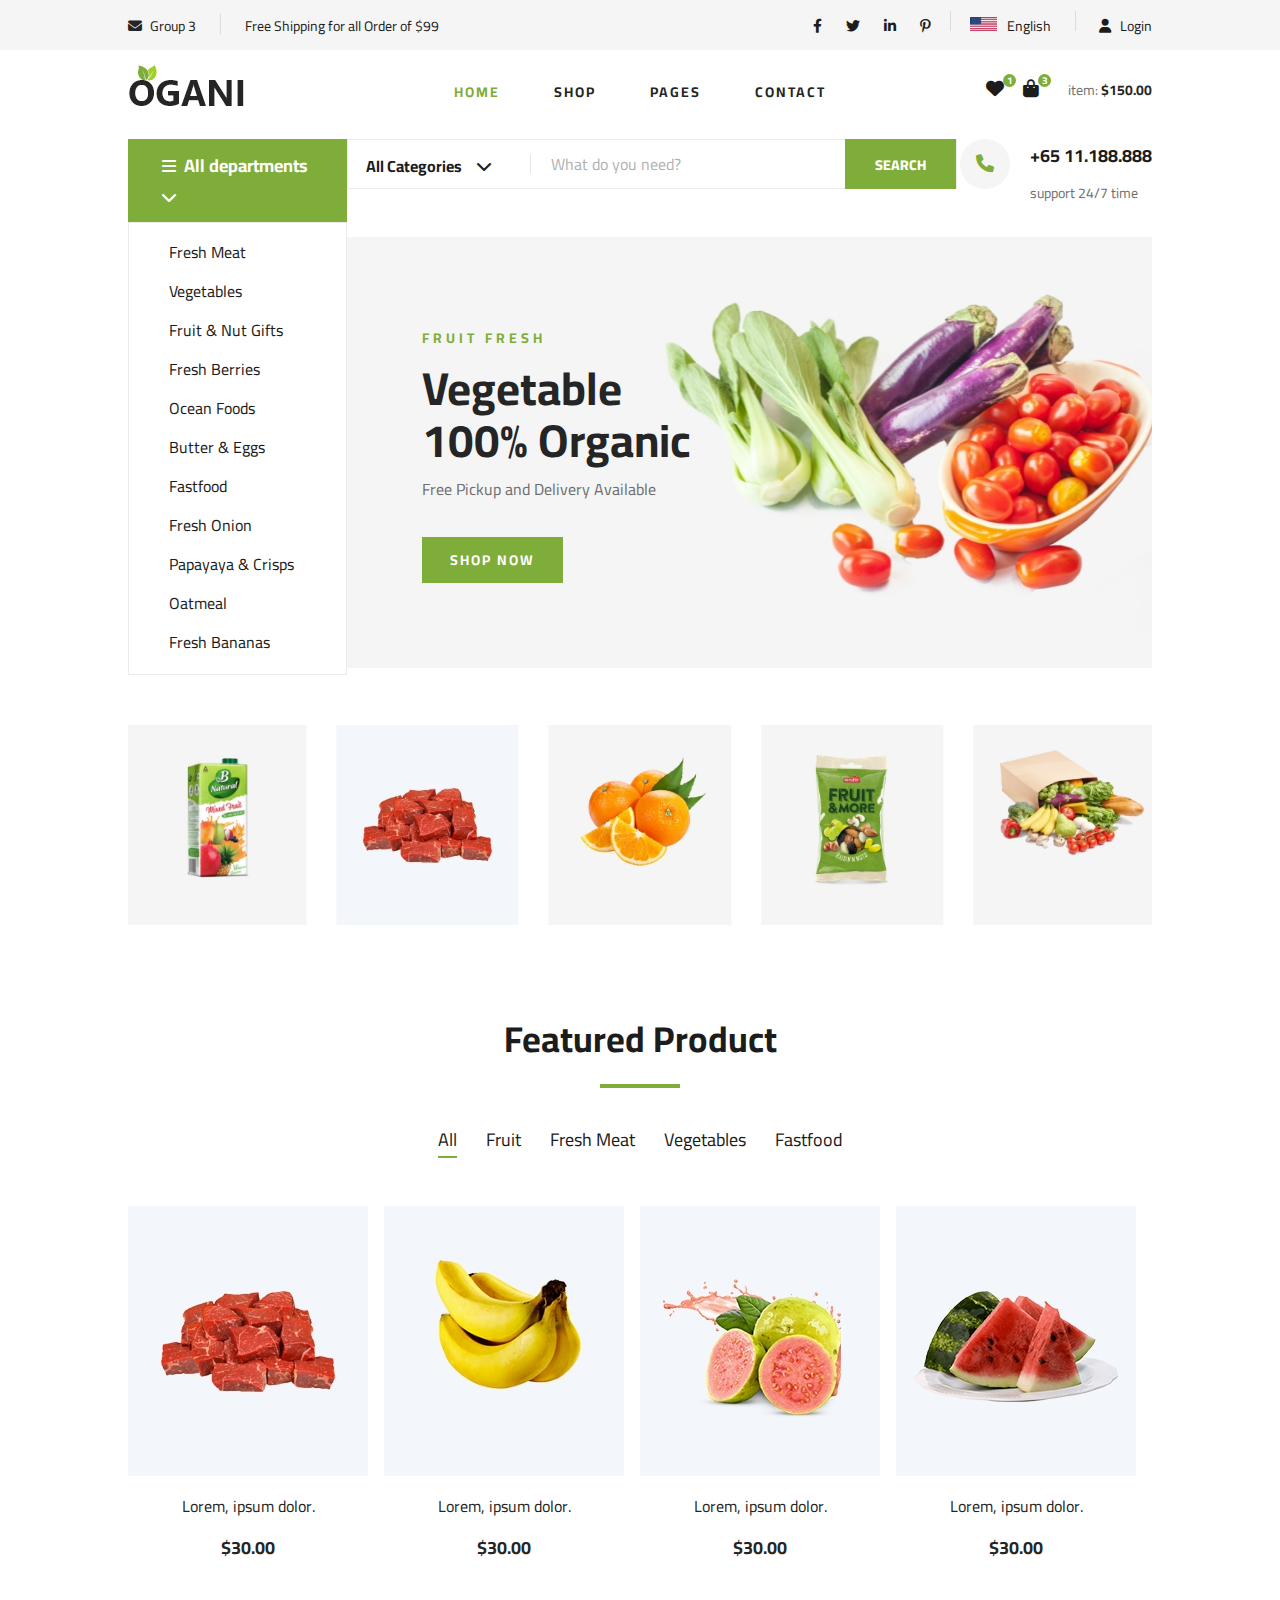
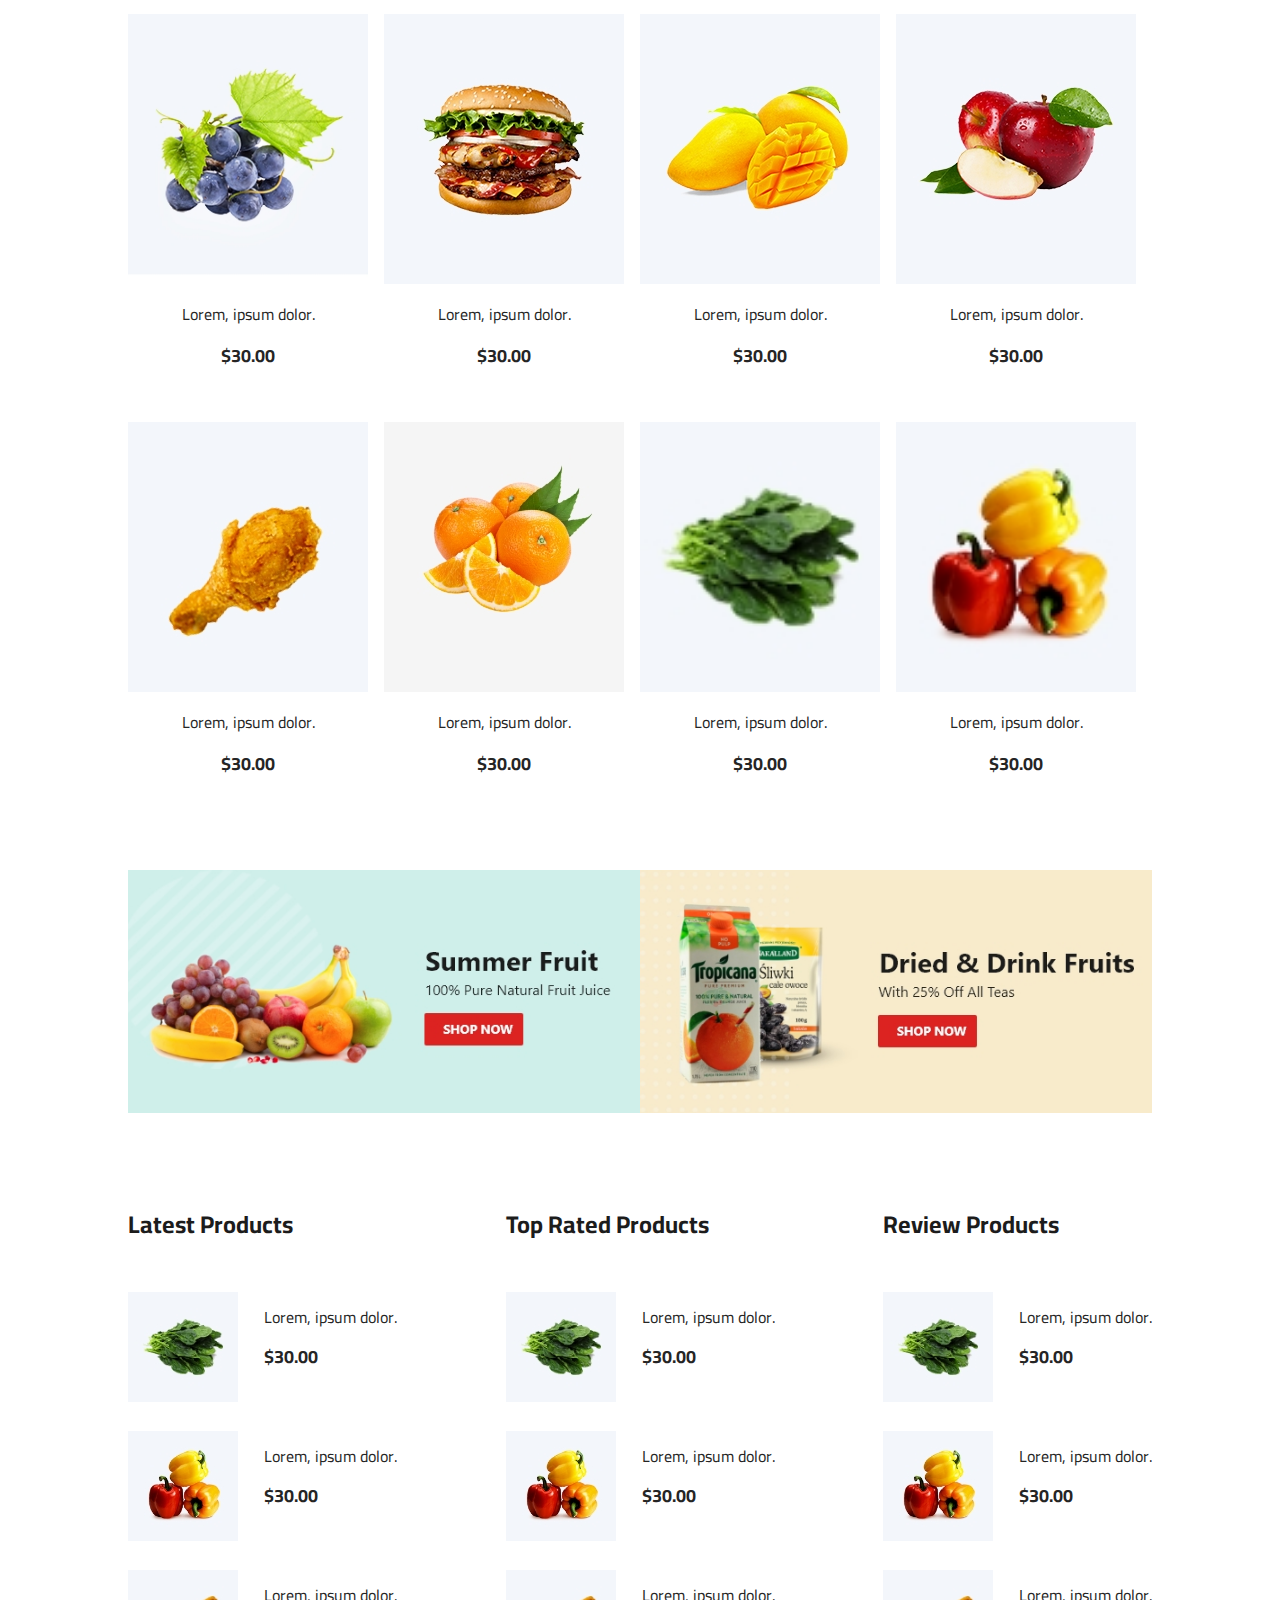
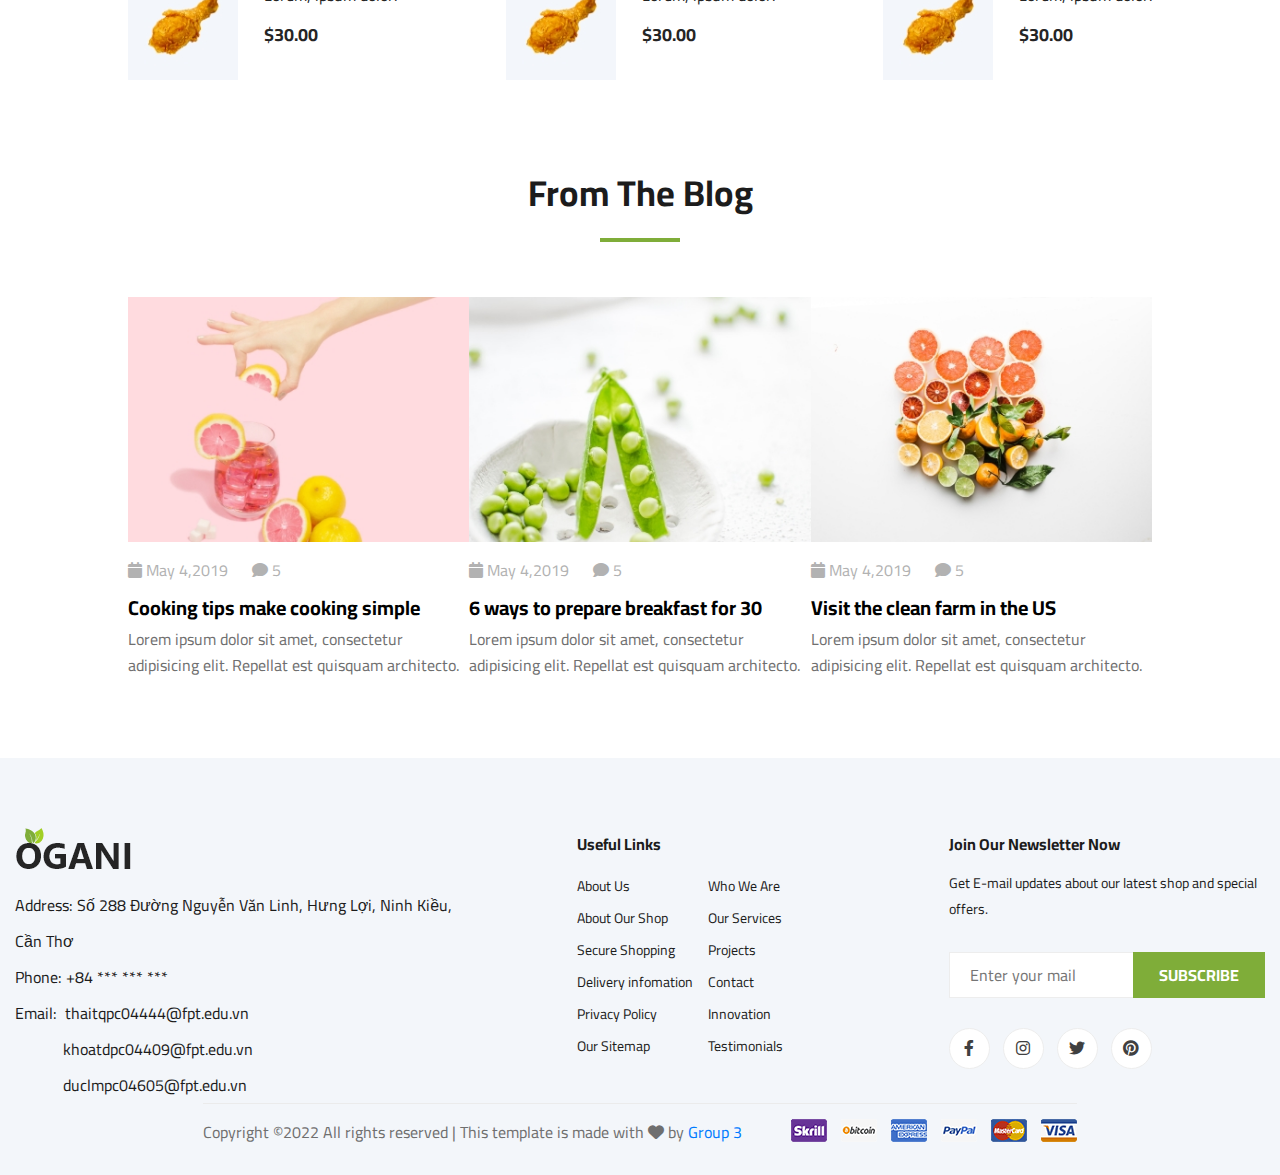
==== index.html @ 3ebafca9 "upload ogain" ====
<!DOCTYPE html>
<html lang="en">

<head>
    <meta charset="UTF-8">
    <meta http-equiv="X-UA-Compatible" content="IE=edge">
    <meta name="viewport" content="width=device-width, initial-scale=1.0">
    <meta name="keywords" content="Orani Assignment2, thaitqpc04444">
    <meta property="og:image" content="./img/Screenshot 2022-06-14 095339.png">
    <title>Document</title>
    <!-- CSS -->
    <link rel="stylesheet" href="./css/reset.css">
    <link rel="stylesheet" href="./css/style.css">
    <link rel="stylesheet" href="./css/loading.css">
    <link rel="stylesheet" href="./css/swiper-bundle.min.css" />
    <link rel="icon" href="favicon-32x32.png" type="image/x-icon" />
    <link rel="shortcut icon" href="./img/favicon.ico" type="image/x-icon" />
    <link rel="stylesheet" href="./font/fontawesome-free-6.1.1-web/css/all.min.css">
    <script src="./js/swiper-bundle.min.js"></script>
    <script src="./js/mixitup.min.js"></script>
    <script src="./js/owl.carousel.min.js"></script>
    <script src="./js/jquery-3.6.0.min.js"></script>
</head>

<body>
    <!-- Loading -->
    <div class="loader-wrapper">
        <div class="middle">
            <div class="bar bar1"></div>
            <div class="bar bar2"></div>
            <div class="bar bar3"></div>
            <div class="bar bar4"></div>
            <div class="bar bar5"></div>
            <div class="bar bar6"></div>
            <div class="bar bar7"></div>
            <div class="bar bar8"></div>
        </div>
    </div>
    <!-- Header Section Begin -->
    <header class="header">
        <div class="header__top">
            <div class="container">
                <div class="row">
                    <div class="col-lg-6 col-md-6">
                        <div class="header__top__left">
                            <ul>
                                <li><i class="fa-solid fa-envelope"></i> Group 3</li>
                                <li>Free Shipping for all Order of $99</li>
                            </ul>
                        </div>
                    </div>
                    <div class="col-lg-6 col-md-6">
                        <div class="header__top__right">
                            <div class="header__top__right__social">
                                <a href="#"><i class="fa-brands fa-facebook-f"></i></a>
                                <a href="#"><i class="fa-brands fa-twitter"></i></a>
                                <a href="#"><i class="fa-brands fa-linkedin-in"></i></a>
                                <a href="#"><i class="fa-brands fa-pinterest-p"></i></a>
                            </div>
                            <div class="header__top__right__language">
                                <img src="./img/language.png" alt="">
                                <div>English</div>
                                <span class="arrow_carrot-down"></span>
                                <ul>
                                    <li><a href="#">Vietnam</a></li>
                                    <li><a href="#">English</a></li>
                                </ul>
                            </div>
                            <div class="header__top__right__auth">
                                <a href="./login.html"><i class="fa fa-user"></i> Login</a>
                            </div>
                        </div>
                    </div>
                </div>
            </div>
        </div>
        <div class="container">
            <div class="row">
                <div class="col-lg-3">
                    <div class="header__logo">
                        <a href="./index.html"><img src="img/logo.png" alt=""></a>
                    </div>
                </div>
                <div class="col-lg-6">
                    <nav class="header__menu">
                        <ul>
                            <li class="active">
                                <a href="./index.html">Home</a>
                            </li>
                            <li>
                                <a href="./shop-grid.html">Shop</a>
                            </li>
                            <li>
                                <a href="#">Pages</a>
                                <ul class="header__menu__dropdown">
                                    <li><a href="./shop-details.html">Shop Details</a></li>
                                    <li><a href="./shopping-cart.html">Shoping Cart</a></li>
                                </ul>
                            </li>
                            <li>
                                <a href="./contact.html">Contact</a>
                            </li>
                        </ul>
                    </nav>
                </div>
                <div class="col-lg-3">
                    <div class="header__cart">
                        <ul>
                            <li><a href="#"><i class="fa fa-heart"></i> <span>1</span></a></li>
                            <li><a href="#"><i class="fa fa-shopping-bag"></i> <span>3</span></a></li>
                        </ul>
                        <div class="header__cart__price">item: <span>$150.00</span></div>
                    </div>
                </div>
            </div>
            <div class="humberger__open">
                <i class="fa fa-bars"></i>
            </div>
        </div>
    </header>
    <!-- Header Section End -->

    <!-- Hero Section Begin -->
    <section class="hero">
        <div class="container">
            <div class="row">
                <div class="col-lg-3">
                    <div class="hero__categories">
                        <div class="hero__categories__all">
                            <i class="fa fa-bars"></i>
                            <span>All departments</span>
                            <i class="fa-solid fa-chevron-down"></i>
                        </div>
                        <ul class="hero__categories-dropdown">
                            <li><a href="#">Fresh Meat</a></li>
                            <li><a href="#">Vegetables</a></li>
                            <li><a href="#">Fruit & Nut Gifts</a></li>
                            <li><a href="#">Fresh Berries</a></li>
                            <li><a href="#">Ocean Foods</a></li>
                            <li><a href="#">Butter & Eggs</a></li>
                            <li><a href="#">Fastfood</a></li>
                            <li><a href="#">Fresh Onion</a></li>
                            <li><a href="#">Papayaya & Crisps</a></li>
                            <li><a href="#">Oatmeal</a></li>
                            <li><a href="#">Fresh Bananas</a></li>
                        </ul>
                    </div>
                </div>
                <div class="col-lg-9">
                    <div class="hero__search">
                        <div class="hero__search__form">
                            <form action="#">
                                <div class="hero__search__categories">
                                    All Categories
                                    <i class="fa-solid fa-chevron-down"></i>
                                </div>
                                <input type="text" placeholder="What do you need?">
                                <button type="submit" class="site-btn">SEARCH</button>
                            </form>
                        </div>
                        <div class="hero__search__phone">
                            <div class="hero__search__phone__icon">
                                <i class="fa fa-phone"></i>
                            </div>
                            <div class="hero__search__phone__text">
                                <h5>+65 11.188.888</h5>
                                <span>support 24/7 time</span>
                            </div>
                        </div>
                    </div>
                    <div class="hero__item set-bg" data-setbg="img/hero/banner.jpg">
                        <div class="hero__text">
                            <span>FRUIT FRESH</span>
                            <h2>Vegetable <br />100% Organic</h2>
                            <p>Free Pickup and Delivery Available</p>
                            <a href="#" class="primary-btn">SHOP NOW</a>
                        </div>
                    </div>
                </div>
            </div>
        </div>
    </section>
    <!-- Hero Section End -->

    <!-- Categories Section Begin -->
    <section class="categories">
        <div class="container">
            <div class="row mySwiper">
                <div class="categories__slider  swiper-wrapper">
                    <div class="swiper-slide"><img src="./img/categories/cat-1.jpg" alt=""></div>
                    <div class="swiper-slide"><img src="./img/categories/cat-2.jpg" alt=""></div>
                    <div class="swiper-slide"><img src="./img/categories/cat-3.jpg" alt=""></div>
                    <div class="swiper-slide"><img src="./img/categories/cat-4.jpg" alt=""></div>
                    <div class="swiper-slide"><img src="./img/categories/cat-5.jpg" alt=""></div>
                </div>
            </div>
        </div>
    </section>
    <!-- Categories Section End -->

    <!-- Featured Section Begin -->
    <section class="featured spad">
        <div class="container">
            <div class="row">
                <div class="col-lg-12">
                    <div class="section-title">
                        <h2>Featured Product</h2>
                    </div>
                    <div class="featured__controls">
                        <ul>
                            <li class="active" data-filter="*">All</li>
                            <li data-filter=".fruit">Fruit</li>
                            <li data-filter=".fresh-meat">Fresh Meat</li>
                            <li data-filter=".vegetables">Vegetables</li>
                            <li data-filter=".fastfood">Fastfood</li>
                        </ul>
                    </div>
                </div>
            </div>
            <div class="row featured__filter featured__row">
                <div class="col-lg-3  mix fresh-meat">
                    <div class="featured__item">
                        <div class="featured__item__pic set-bg" data-setbg="img/featured/feature-1.jpg">
                            <ul class="featured__item__pic__hover">
                                <li><a href="#"><i class="fa fa-heart"></i></a></li>
                                <li><a href="#"><i class="fa fa-retweet"></i></a></li>
                                <li><a href="#"><i class="fa fa-shopping-cart"></i></a></li>
                            </ul>
                        </div>
                        <div class="featured__item__text">
                            <h6><a href="#">Lorem, ipsum dolor.</a></h6>
                            <h5>$30.00</h5>
                        </div>
                    </div>
                </div>
                <div class="col-lg-3  mix fruit">
                    <div class="featured__item">
                        <div class="featured__item__pic set-bg" data-setbg="img/featured/feature-2.jpg">
                            <ul class="featured__item__pic__hover">
                                <li><a href="#"><i class="fa fa-heart"></i></a></li>
                                <li><a href="#"><i class="fa fa-retweet"></i></a></li>
                                <li><a href="#"><i class="fa fa-shopping-cart"></i></a></li>
                            </ul>
                        </div>
                        <div class="featured__item__text">
                            <h6><a href="#">Lorem, ipsum dolor.</a></h6>
                            <h5>$30.00</h5>
                        </div>
                    </div>
                </div>
                <div class="col-lg-3  mix fruit">
                    <div class="featured__item">
                        <div class="featured__item__pic set-bg" data-setbg="img/featured/feature-3.jpg">
                            <ul class="featured__item__pic__hover">
                                <li><a href="#"><i class="fa fa-heart"></i></a></li>
                                <li><a href="#"><i class="fa fa-retweet"></i></a></li>
                                <li><a href="#"><i class="fa fa-shopping-cart"></i></a></li>
                            </ul>
                        </div>
                        <div class="featured__item__text">
                            <h6><a href="#">Lorem, ipsum dolor.</a></h6>
                            <h5>$30.00</h5>
                        </div>
                    </div>
                </div>
                <div class="col-lg-3  mix fruit">
                    <div class="featured__item">
                        <div class="featured__item__pic set-bg" data-setbg="img/featured/feature-4.jpg">
                            <ul class="featured__item__pic__hover">
                                <li><a href="#"><i class="fa fa-heart"></i></a></li>
                                <li><a href="#"><i class="fa fa-retweet"></i></a></li>
                                <li><a href="#"><i class="fa fa-shopping-cart"></i></a></li>
                            </ul>
                        </div>
                        <div class="featured__item__text">
                            <h6><a href="#">Lorem, ipsum dolor.</a></h6>
                            <h5>$30.00</h5>
                        </div>
                    </div>
                </div>
                <div class="col-lg-3  mix fruit">
                    <div class="featured__item">
                        <div class="featured__item__pic set-bg" data-setbg="img/featured/feature-5.jpg">
                            <ul class="featured__item__pic__hover">
                                <li><a href="#"><i class="fa fa-heart"></i></a></li>
                                <li><a href="#"><i class="fa fa-retweet"></i></a></li>
                                <li><a href="#"><i class="fa fa-shopping-cart"></i></a></li>
                            </ul>
                        </div>
                        <div class="featured__item__text">
                            <h6><a href="#">Lorem, ipsum dolor.</a></h6>
                            <h5>$30.00</h5>
                        </div>
                    </div>
                </div>
                <div class="col-lg-3  mix fastfood">
                    <div class="featured__item">
                        <div class="featured__item__pic set-bg" data-setbg="img/featured/feature-6.jpg">
                            <ul class="featured__item__pic__hover">
                                <li><a href="#"><i class="fa fa-heart"></i></a></li>
                                <li><a href="#"><i class="fa fa-retweet"></i></a></li>
                                <li><a href="#"><i class="fa fa-shopping-cart"></i></a></li>
                            </ul>
                        </div>
                        <div class="featured__item__text">
                            <h6><a href="#">Lorem, ipsum dolor.</a></h6>
                            <h5>$30.00</h5>
                        </div>
                    </div>
                </div>
                <div class="col-lg-3  mix fruit">
                    <div class="featured__item">
                        <div class="featured__item__pic set-bg" data-setbg="img/featured/feature-7.jpg">
                            <ul class="featured__item__pic__hover">
                                <li><a href="#"><i class="fa fa-heart"></i></a></li>
                                <li><a href="#"><i class="fa fa-retweet"></i></a></li>
                                <li><a href="#"><i class="fa fa-shopping-cart"></i></a></li>
                            </ul>
                        </div>
                        <div class="featured__item__text">
                            <h6><a href="#">Lorem, ipsum dolor.</a></h6>
                            <h5>$30.00</h5>
                        </div>
                    </div>
                </div>
                <div class="col-lg-3  mix fruit">
                    <div class="featured__item">
                        <div class="featured__item__pic set-bg" data-setbg="img/featured/feature-8.jpg">
                            <ul class="featured__item__pic__hover">
                                <li><a href="#"><i class="fa fa-heart"></i></a></li>
                                <li><a href="#"><i class="fa fa-retweet"></i></a></li>
                                <li><a href="#"><i class="fa fa-shopping-cart"></i></a></li>
                            </ul>
                        </div>
                        <div class="featured__item__text">
                            <h6><a href="#">Lorem, ipsum dolor.</a></h6>
                            <h5>$30.00</h5>
                        </div>
                    </div>
                </div>
                <div class="col-lg-3  mix fastfood">
                    <div class="featured__item">
                        <div class="featured__item__pic set-bg" data-setbg="img/featured/feature-9.jpg">
                            <ul class="featured__item__pic__hover">
                                <li><a href="#"><i class="fa fa-heart"></i></a></li>
                                <li><a href="#"><i class="fa fa-retweet"></i></a></li>
                                <li><a href="#"><i class="fa fa-shopping-cart"></i></a></li>
                            </ul>
                        </div>
                        <div class="featured__item__text">
                            <h6><a href="#">Lorem, ipsum dolor.</a></h6>
                            <h5>$30.00</h5>
                        </div>
                    </div>
                </div>
                <div class="col-lg-3  mix fruit">
                    <div class="featured__item">
                        <div class="featured__item__pic set-bg" data-setbg="img/featured/feature-10.jpg">
                            <ul class="featured__item__pic__hover">
                                <li><a href="#"><i class="fa fa-heart"></i></a></li>
                                <li><a href="#"><i class="fa fa-retweet"></i></a></li>
                                <li><a href="#"><i class="fa fa-shopping-cart"></i></a></li>
                            </ul>
                        </div>
                        <div class="featured__item__text">
                            <h6><a href="#">Lorem, ipsum dolor.</a></h6>
                            <h5>$30.00</h5>
                        </div>
                    </div>
                </div>
                <div class="col-lg-3  mix vegetables">
                    <div class="featured__item">
                        <div class="featured__item__pic set-bg" data-setbg="img/featured/feature-11.jpg">
                            <ul class="featured__item__pic__hover">
                                <li><a href="#"><i class="fa fa-heart"></i></a></li>
                                <li><a href="#"><i class="fa fa-retweet"></i></a></li>
                                <li><a href="#"><i class="fa fa-shopping-cart"></i></a></li>
                            </ul>
                        </div>
                        <div class="featured__item__text">
                            <h6><a href="#">Lorem, ipsum dolor.</a></h6>
                            <h5>$30.00</h5>
                        </div>
                    </div>
                </div>
                <div class="col-lg-3  mix vegetables">
                    <div class="featured__item">
                        <div class="featured__item__pic set-bg" data-setbg="img/featured/feature-12.jpg">
                            <ul class="featured__item__pic__hover">
                                <li><a href="#"><i class="fa fa-heart"></i></a></li>
                                <li><a href="#"><i class="fa fa-retweet"></i></a></li>
                                <li><a href="#"><i class="fa fa-shopping-cart"></i></a></li>
                            </ul>
                        </div>
                        <div class="featured__item__text">
                            <h6><a href="#">Lorem, ipsum dolor.</a></h6>
                            <h5>$30.00</h5>
                        </div>
                    </div>
                </div>
            </div>
        </div>
    </section>
    <!-- Featured Section End -->

    <!-- Banner Begin -->
    <div class="banner">
        <div class="container">
            <div class="row">
                <div class="col-lg-6 col-md-6 col-sm-6">
                    <div class="banner__pic">
                        <img src="img/banner/banner-1.jpg" alt="">
                    </div>
                </div>
                <div class="col-lg-6 col-md-6 col-sm-6">
                    <div class="banner__pic">
                        <img src="img/banner/banner-2.jpg" alt="">
                    </div>
                </div>
            </div>
        </div>
    </div>
    <!-- Banner End -->

    <!-- Latest Product Section Begin -->
    <section class="latest-product spad">
        <div class="container">
            <div class="row">
                <div class="col-lg-4 col-md-6">
                    <div class="latest-product__text">
                        <h4>Latest Products</h4>
                        <div class="latest-product__slider owl-carousel">
                            <div class="latest-prdouct__slider__item">
                                <a href="#" class="latest-product__item">
                                    <div class="latest-product__item__pic">
                                        <img src="img/latest-product/lp-1.jpg" alt="">
                                    </div>
                                    <div class="latest-product__item__text">
                                        <h6>Lorem, ipsum dolor.</h6>
                                        <span>$30.00</span>
                                    </div>
                                </a>
                                <a href="#" class="latest-product__item">
                                    <div class="latest-product__item__pic">
                                        <img src="img/latest-product/lp-2.jpg" alt="">
                                    </div>
                                    <div class="latest-product__item__text">
                                        <h6>Lorem, ipsum dolor.</h6>
                                        <span>$30.00</span>
                                    </div>
                                </a>
                                <a href="#" class="latest-product__item">
                                    <div class="latest-product__item__pic">
                                        <img src="img/latest-product/lp-3.jpg" alt="">
                                    </div>
                                    <div class="latest-product__item__text">
                                        <h6>Lorem, ipsum dolor.</h6>
                                        <span>$30.00</span>
                                    </div>
                                </a>
                            </div>
                        </div>
                    </div>
                </div>
                <div class="col-lg-4 col-md-6">
                    <div class="latest-product__text">
                        <h4>Top Rated Products</h4>
                        <div class="latest-product__slider owl-carousel">
                            <div class="latest-prdouct__slider__item">
                                <a href="#" class="latest-product__item">
                                    <div class="latest-product__item__pic">
                                        <img src="img/latest-product/lp-1.jpg" alt="">
                                    </div>
                                    <div class="latest-product__item__text">
                                        <h6>Lorem, ipsum dolor.</h6>
                                        <span>$30.00</span>
                                    </div>
                                </a>
                                <a href="#" class="latest-product__item">
                                    <div class="latest-product__item__pic">
                                        <img src="img/latest-product/lp-2.jpg" alt="">
                                    </div>
                                    <div class="latest-product__item__text">
                                        <h6>Lorem, ipsum dolor.</h6>
                                        <span>$30.00</span>
                                    </div>
                                </a>
                                <a href="#" class="latest-product__item">
                                    <div class="latest-product__item__pic">
                                        <img src="img/latest-product/lp-3.jpg" alt="">
                                    </div>
                                    <div class="latest-product__item__text">
                                        <h6>Lorem, ipsum dolor.</h6>
                                        <span>$30.00</span>
                                    </div>
                                </a>
                            </div>
                        </div>
                    </div>
                </div>
                <div class="col-lg-4 col-md-6">
                    <div class="latest-product__text">
                        <h4>Review Products</h4>
                        <div class="latest-product__slider owl-carousel">
                            <div class="latest-prdouct__slider__item">
                                <a href="#" class="latest-product__item">
                                    <div class="latest-product__item__pic">
                                        <img src="img/latest-product/lp-1.jpg" alt="">
                                    </div>
                                    <div class="latest-product__item__text">
                                        <h6>Lorem, ipsum dolor.</h6>
                                        <span>$30.00</span>
                                    </div>
                                </a>
                                <a href="#" class="latest-product__item">
                                    <div class="latest-product__item__pic">
                                        <img src="img/latest-product/lp-2.jpg" alt="">
                                    </div>
                                    <div class="latest-product__item__text">
                                        <h6>Lorem, ipsum dolor.</h6>
                                        <span>$30.00</span>
                                    </div>
                                </a>
                                <a href="#" class="latest-product__item">
                                    <div class="latest-product__item__pic">
                                        <img src="img/latest-product/lp-3.jpg" alt="">
                                    </div>
                                    <div class="latest-product__item__text">
                                        <h6>Lorem, ipsum dolor.</h6>
                                        <span>$30.00</span>
                                    </div>
                                </a>
                            </div>
                        </div>
                    </div>
                </div>
            </div>
        </div>
    </section>
    <!-- Latest Product Section End -->

    <!-- Blog Section Begin -->
    <section class="from-blog spad">
        <div class="container">
            <div class="row">
                <div class="col-lg-12">
                    <div class="section-title from-blog__title">
                        <h2>From The Blog</h2>
                    </div>
                </div>
            </div>
            <div class="row">
                <div class="col-lg-4 col-md-4 col-sm-6">
                    <div class="blog__item">
                        <div class="blog__item__pic">
                            <img src="img/blog/blog-1.jpg" alt="">
                        </div>
                        <div class="blog__item__text">
                            <ul>
                                <li><i class="fa-solid fa-calendar"></i> May 4,2019</li>
                                <li><i class="fa-solid fa-comment"></i> 5</li>
                            </ul>
                            <h5><a href="#">Cooking tips make cooking simple</a></h5>
                            <p>Lorem ipsum dolor sit amet, consectetur adipisicing elit. Repellat est quisquam
                                architecto.</p>
                        </div>
                    </div>
                </div>
                <div class="col-lg-4 col-md-4 col-sm-6">
                    <div class="blog__item">
                        <div class="blog__item__pic">
                            <img src="img/blog/blog-2.jpg" alt="">
                        </div>
                        <div class="blog__item__text">
                            <ul>
                                <li><i class="fa-solid fa-calendar"></i> May 4,2019</li>
                                <li><i class="fa-solid fa-comment"></i> 5</li>
                            </ul>
                            <h5><a href="#">6 ways to prepare breakfast for 30</a></h5>
                            <p>Lorem ipsum dolor sit amet, consectetur adipisicing elit. Repellat est quisquam
                                architecto.</p>
                        </div>
                    </div>
                </div>
                <div class="col-lg-4 col-md-4 col-sm-6">
                    <div class="blog__item">
                        <div class="blog__item__pic">
                            <img src="img/blog/blog-3.jpg" alt="">
                        </div>
                        <div class="blog__item__text">
                            <ul>
                                <li><i class="fa-solid fa-calendar"></i> May 4,2019</li>
                                <li><i class="fa-solid fa-comment"></i> 5</li>
                            </ul>
                            <h5><a href="#">Visit the clean farm in the US</a></h5>
                            <p>Lorem ipsum dolor sit amet, consectetur adipisicing elit. Repellat est quisquam
                                architecto.</p>
                        </div>
                    </div>
                </div>
            </div>
        </div>
    </section>
    <!-- Blog Section End -->

    <!-- Footer Section Begin -->
    <footer id="footer">
        <div class="container_top">
            <div class="footer_about">
                <img src="./img/logo.png" alt="" class="logo_img">
                <ul>
                    <li>Address: Số 288 Đường Nguyễn Văn Linh, Hưng Lợi, Ninh Kiều, Cần Thơ</li>
                    <li>Phone: +84 *** *** ***</li>
                    <li>Email:&ensp;thaitqpc04444@fpt.edu.vn
                        <br>
                        &ensp;&emsp;&emsp;&ensp;khoatdpc04409@fpt.edu.vn
                        <br>
                        &ensp;&emsp;&emsp;&ensp;duclmpc04605@fpt.edu.vn
                    </li>
                </ul>
            </div>
            <div class="footer_widget">
                <h6>Useful Links</h6>
                <ul>
                    <li><a href="#">About Us</a></li>
                    <li><a href="#">About Our Shop</a></li>
                    <li><a href="#">Secure Shopping</a></li>
                    <li><a href="#">Delivery infomation</a></li>
                    <li><a href="#">Privacy Policy</a></li>
                    <li><a href="#">Our Sitemap</a></li>
                </ul>
                <ul>
                    <li></li>
                    <li><a href="#">Who We Are</a></li>
                    <li><a href="#">Our Services</a></li>
                    <li><a href="#">Projects</a></li>
                    <li><a href="#">Contact</a></li>
                    <li><a href="#">Innovation</a></li>
                    <li><a href="#">Testimonials</a></li>
                </ul>
            </div>
            <div class="footer_widget">
                <h6>Join Our Newsletter Now</h6>
                <p>Get E-mail updates about our latest shop and special offers.</p>
                <form action="#">
                    <input type="text" placeholder="Enter your mail">
                    <button type="submit" class="site-btn">SUBSCRIBE</button>
                </form>
                <div class="footer_widget_social">
                    <a href="#"><i class="fa-brands fa-facebook-f"></i></a>
                    <a href="#"><i class="fa-brands fa-instagram"></i></a>
                    <a href="#"><i class="fa-brands fa-twitter"></i></a>
                    <a href="#"><i class="fa-brands fa-pinterest"></i></a>
                </div>
            </div>
        </div>
        <div class="container_bottom">
            <div class="footer_copyright">
                <div class="footer_copyright_text">
                    <p>Copyright ©2022 All rights reserved | This template is made with <i
                            class="fa-solid fa-heart"></i> by
                        <span>Group 3</span>
                    </p>
                </div>
            </div>
            <div class="footer_copyright_payment">
                <img src="./img/payment-item.png" alt="">
            </div>
        </div>
        </foot>
        <!-- Footer Section End -->
        <script src="./js/app.js"></script>
</body>

</html>
---- css/style.css ----
.section-title {
    margin-bottom: 50px;
    text-align: center;
}

.section-title h2 {
    color: #1c1c1c;
    font-weight: 700;
    position: relative;
}

.section-title h2:after {
    position: absolute;
    left: 0;
    bottom: -15px;
    right: 0;
    height: 4px;
    width: 80px;
    background: #7fad39;
    content: "";
    margin: 0 auto;
}

.set-bg {
    background-repeat: no-repeat;
    background-size: cover;
    background-position: top center;
}

.spad {
    padding-top: 100px;
    padding-bottom: 100px;
}

.text-white h1,
.text-white h2,
.text-white h3,
.text-white h4,
.text-white h5,
.text-white h6,
.text-white p,
.text-white span,
.text-white li,
.text-white a {
    color: #fff;
}

/* buttons */

.primary-btn {
    display: inline-block;
    font-size: 14px;
    padding: 10px 28px 10px;
    color: #ffffff;
    text-transform: uppercase;
    font-weight: 700;
    background: #7fad39;
    letter-spacing: 2px;
}

.site-btn {
    font-size: 14px;
    color: #ffffff;
    font-weight: 800;
    text-transform: uppercase;
    display: inline-block;
    padding: 13px 30px 12px;
    background: #7fad39;
    border: none;
}

/*-----------Header-------------*/

.row {
    display: flex;
    justify-content: space-between;
    max-width: 80%;
    margin: 0 auto;
}

.header__top {
    background: #f5f5f5;
    height: 50px;
}

.header__top__left {
    padding: 10px 0 13px;
}

.header__top__left ul li {
    font-size: 14px;
    color: #1c1c1c;
    display: inline-block;
    margin-right: 45px;
    position: relative;
}

.header__top__left ul li:after {
    position: absolute;
    right: -25px;
    top: 1px;
    height: 20px;
    width: 1px;
    background: #000000;
    opacity: 0.1;
    content: "";
}

.header__top__left ul li:last-child {
    margin-right: 0;
}

.header__top__left ul li:last-child:after {
    display: none;
}

.header__top__left ul li i {
    color: #252525;
    margin-right: 5px;
}

.header__top__right {
    text-align: right;
    padding: 10px 0 13px;
}

.header__top__right__social {
    position: relative;
    display: inline-block;
    margin-right: 35px;
}

.header__top__right__social:after {
    position: absolute;
    right: -20px;
    top: 1px;
    height: 20px;
    width: 1px;
    background: #000000;
    opacity: 0.1;
    content: "";
}

.header__top__right__social a {
    font-size: 14px;
    display: inline-block;
    color: #1c1c1c;
    margin-right: 20px;
}

.header__top__right__social a:last-child {
    margin-right: 0;
}

.header__top__right__language {
    position: relative;
    display: inline-block;
    margin-right: 40px;
    cursor: pointer;
}

.header__top__right__language:hover ul {
    top: 23px;
    opacity: 1;
    visibility: visible;
}

.header__top__right__language:after {
    position: absolute;
    right: -21px;
    top: 1px;
    height: 20px;
    width: 1px;
    background: #000000;
    opacity: 0.1;
    content: "";
}

.header__top__right__language img {
    margin-right: 6px;
}

.header__top__right__language div {
    font-size: 14px;
    color: #1c1c1c;
    display: inline-block;
    margin-right: 4px;
}

.header__top__right__language span {
    font-size: 14px;
    color: #1c1c1c;
    position: relative;
    top: 2px;
}

.header__top__right__language ul {
    background: #222222;
    width: 100px;
    text-align: left;
    padding: 5px 0;
    position: absolute;
    left: 0;
    top: 43px;
    z-index: 9;
    opacity: 0;
    visibility: hidden;
    -webkit-transition: all, 0.3s;
    -moz-transition: all, 0.3s;
    -ms-transition: all, 0.3s;
    -o-transition: all, 0.3s;
    transition: all, 0.3s;
}

.header__top__right__language ul li {
    list-style: none;
}

.header__top__right__language ul li a {
    font-size: 14px;
    color: #ffffff;
    padding: 5px 10px;
}

.header__top__right__auth {
    display: inline-block;
}

.header__top__right__auth a {
    display: block;
    font-size: 14px;
    color: #1c1c1c;
    text-decoration: none;
}

.header__top__right__auth a i {
    margin-right: 6px;
}

.header__logo {
    padding: 15px 0;
}

.header__logo a {
    display: inline-block;
}

.header__menu {
    padding: 24px 0;
}

.header__menu ul {
    text-decoration: none;
}

.header__menu ul li {
    list-style: none;
    display: inline-block;
    margin-right: 50px;
    position: relative;
}

.header__menu ul li a {
    text-decoration: none;
}

.header__menu ul li .header__menu__dropdown {
    position: absolute;
    left: 0;
    top: 50px;
    background: #222222;
    width: 180px;
    z-index: 9;
    padding: 5px 0;
    -webkit-transition: all, 0.3s;
    -moz-transition: all, 0.3s;
    -ms-transition: all, 0.3s;
    -o-transition: all, 0.3s;
    transition: all, 0.3s;
    opacity: 0;
    visibility: hidden;
}

.header__menu ul li .header__menu__dropdown li {
    margin-right: 0;
    display: block;
}

.header__menu ul li .header__menu__dropdown li:hover>a {
    color: #7fad39;
}

.header__menu ul li .header__menu__dropdown li a {
    text-transform: capitalize;
    color: #ffffff;
    font-weight: 400;
    padding: 5px 15px;
}

/* Active link */
.header__menu ul li.active a {
    color: #7fad39;
}

.header__menu ul li a:is(:link, :active, :visited).active {
    color: #7fad39;
}

.header__menu ul li:hover .header__menu__dropdown {
    top: 30px;
    opacity: 1;
    visibility: visible;
}

.header__menu ul li:hover>a {
    color: #7fad39;
}

.header__menu ul li:last-child {
    margin-right: 0;
}

.header__menu ul li a {
    font-size: 14px;
    color: #252525;
    text-transform: uppercase;
    font-weight: 700;
    letter-spacing: 2px;
    -webkit-transition: all, 0.3s;
    -moz-transition: all, 0.3s;
    -ms-transition: all, 0.3s;
    -o-transition: all, 0.3s;
    transition: all, 0.3s;
    padding: 5px 0;
    display: block;
}

.header__cart {
    text-align: right;
    padding: 24px 0;
}

.header__cart ul {
    display: inline-block;
    margin-right: 25px;
}

.header__cart ul li {
    list-style: none;
    display: inline-block;
    margin-right: 15px;
}

.header__cart ul li:last-child {
    margin-right: 0;
}

.header__cart ul li a {
    position: relative;
}

.header__cart ul li a i {
    font-size: 18px;
    color: #1c1c1c;
}

.header__cart ul li a span {
    height: 13px;
    width: 13px;
    background: #7fad39;
    font-size: 10px;
    color: #ffffff;
    line-height: 13px;
    text-align: center;
    font-weight: 700;
    display: inline-block;
    border-radius: 50%;
    position: absolute;
    top: 0;
    right: -12px;
}

.header__cart .header__cart__price {
    font-size: 14px;
    color: #6f6f6f;
    display: inline-block;
}

.header__cart .header__cart__price span {
    color: #252525;
    font-weight: 700;
}

.humberger__menu__wrapper {
    display: none;
}

.humberger__open {
    display: none;
}

/* Hero */

.col-lg-3 {
    width: 240px;
}

.col-lg-9 {
    width: 880px;
}

.hero {
    padding-bottom: 50px;
}

.hero.hero-normal {
    padding-bottom: 30px;
}

.hero.hero-normal .hero__categories {
    position: relative;
}

.hero.hero-normal .hero__categories ul {
    display: none;
    position: absolute;
    left: 0;
    top: 46px;
    width: 100%;
    z-index: 9;
    background: #ffffff;
}

.hero.hero-normal .hero__search {
    margin-bottom: 0;
}

.hero__categories__all {
    background: #7fad39;
    position: relative;
    padding: 10px 25px 10px 30px;
    cursor: pointer;
}

.hero__categories__all i {
    font-size: 16px;
    color: #ffffff;
    padding: 0 4px;
}

.hero__categories__all span {
    font-size: 18px;
    font-weight: 700;
    color: #ffffff;
}

.hero__categories__all:after {
    position: absolute;
    right: 18px;
    top: 9px;
    content: "";
    font-family: "ElegantIcons";
    font-size: 18px;
    color: #ffffff;
}

.hero__categories ul {
    border: 1px solid #ebebeb;
    padding-left: 40px;
    padding-top: 10px;
    padding-bottom: 12px;
}

.hero__categories ul li {
    list-style: none;
}

.hero__categories ul li a {
    font-size: 16px;
    color: #1c1c1c;
    line-height: 39px;
    display: block;
    text-decoration: none;
}

.hero__search {
    overflow: hidden;
    margin-bottom: 30px;
}

.hero__search__form {
    width: 610px;
    height: 50px;
    border: 1px solid #ebebeb;
    position: relative;
    float: left;
}

.hero__search__form form .hero__search__categories {
    width: 30%;
    float: left;
    font-size: 16px;
    color: #1c1c1c;
    font-weight: 700;
    padding-left: 18px;
    padding-top: 11px;
    position: relative;
}

.hero__search__categories i {
    font-size: 16px;
    padding-left: 12px;
}

.hero__search__form form .hero__search__categories:after {
    position: absolute;
    right: 0;
    top: 14px;
    height: 20px;
    width: 1px;
    background: #000000;
    opacity: 0.1;
    content: "";
}

.hero__search__form form .hero__search__categories span {
    position: absolute;
    right: 14px;
    top: 14px;
}

.hero__search__form form input {
    width: 70%;
    border: none;
    height: 48px;
    font-size: 16px;
    color: #b2b2b2;
    padding-left: 20px;
}

.hero__search__form form input::placeholder {
    color: #b2b2b2;
}

.hero__search__form form button {
    position: absolute;
    right: 0;
    top: -1px;
    height: 50px;
}

.hero__search__phone {
    float: right;
}

.hero__search__phone__icon {
    font-size: 18px;
    color: #7fad39;
    height: 50px;
    width: 50px;
    background: #f5f5f5;
    line-height: 50px;
    text-align: center;
    border-radius: 50%;
    float: left;
    margin-right: 20px;
}

.hero__search__phone__text {
    overflow: hidden;
}

.hero__search__phone__text h5 {
    color: #1c1c1c;
    font-weight: 700;
    margin-bottom: 5px;
}

.hero__search__phone__text span {
    font-size: 14px;
    color: #6f6f6f;
}

.hero__item {
    height: 431px;
    display: flex;
    align-items: center;
    padding-left: 75px;
}

.hero__text span {
    font-size: 14px;
    text-transform: uppercase;
    font-weight: 700;
    letter-spacing: 4px;
    color: #7fad39;
}

.hero__text h2 {
    font-size: 46px;
    color: #252525;
    line-height: 52px;
    font-weight: 700;
    margin: 10px 0;
}

.hero__text p {
    margin-bottom: 35px;
}

.hero__text a {
    text-decoration: none;
}

.hero__categories ul.close {
    display: none;
}

.hero__categories ul.open {
    display: block;
}

/* Categories */

.swiper-slide {
    text-align: center;
    font-size: 18px;
    background: #fff;
    display: -webkit-box;
    display: -ms-flexbox;
    display: -webkit-flex;
    display: flex;
    -webkit-box-pack: center;
    -ms-flex-pack: center;
    -webkit-justify-content: center;
    justify-content: center;
    -webkit-box-align: center;
    -ms-flex-align: center;
    -webkit-align-items: center;
    align-items: center;
}

.categories {
    max-width: 80%;
    margin: 0 auto;
    overflow-x: hidden;
}

.swiper-slide img {
    display: flex;
    justify-content: space-between;
    width: 240px;
    height: 200px;
    object-fit: cover;
    margin: 0 36px;
}

.featured {
    padding: 80px 0 40px 0;
}

.col-lg-12 {
    margin: 0 auto;
}

.featured__controls {
    text-align: center;
    margin-bottom: 50px;
}

.featured__controls ul li {
    list-style: none;
    font-size: 18px;
    color: #1c1c1c;
    display: inline-block;
    margin-right: 25px;
    position: relative;
    cursor: pointer;
}

.featured__controls ul li.active:after {
    opacity: 1;
}

.featured__controls ul li:after {
    position: absolute;
    left: 0;
    bottom: -2px;
    width: 100%;
    height: 2px;
    background: #7fad39;
    content: "";
    opacity: 0;
}

.featured__controls ul li:last-child {
    margin-right: 0;
}

.featured__row {
    display: grid;
    grid-template-columns: repeat(4, 1fr);
}

.featured__item {
    margin-bottom: 50px;
}

.featured__item:hover .featured__item__pic .featured__item__pic__hover {
    bottom: 20px;
}

.featured__item__pic {
    height: 270px;
    position: relative;
    overflow: hidden;
    background-position: center center;
}

.featured__item__pic__hover {
    position: absolute;
    left: 0;
    bottom: -50px;
    width: 100%;
    text-align: center;
    -webkit-transition: all, 0.5s;
    -moz-transition: all, 0.5s;
    -ms-transition: all, 0.5s;
    -o-transition: all, 0.5s;
    transition: all, 0.5s;
    text-decoration: none;
}

.featured__item__pic__hover li {
    list-style: none;
    display: inline-block;
    margin-right: 6px;
}

.featured__item__pic__hover li:last-child {
    margin-right: 0;
}

.featured__item__pic__hover li:hover a {
    background: #7fad39;
    border-color: #7fad39;
}

.featured__item__pic__hover li:hover a i {
    color: #ffffff;
    transform: rotate(360deg);
}

.featured__item__pic__hover li a {
    font-size: 16px;
    color: #1c1c1c;
    height: 40px;
    width: 40px;
    line-height: 40px;
    text-align: center;
    border: 1px solid #ebebeb;
    background: #ffffff;
    display: block;
    border-radius: 50%;
    -webkit-transition: all, 0.5s;
    -moz-transition: all, 0.5s;
    -ms-transition: all, 0.5s;
    -o-transition: all, 0.5s;
    transition: all, 0.5s;
}

.featured__item__pic__hover li a i {
    position: relative;
    transform: rotate(0);
    -webkit-transition: all, 0.3s;
    -moz-transition: all, 0.3s;
    -ms-transition: all, 0.3s;
    -o-transition: all, 0.3s;
    transition: all, 0.3s;
}

.featured__item__text {
    text-align: center;
    padding-top: 15px;
}

.featured__item__text h6 {
    margin-bottom: 10px;
}

.featured__item__text h6 a {
    color: #252525;
    text-decoration: none;
}

.featured__item__text h5 {
    color: #252525;
    font-weight: 700;
}

/* Latest Product */

.latest-product {
    padding-top: 80px;
    padding-bottom: 0;
}

.latest-product__text h4 {
    font-weight: 700;
    color: #1c1c1c;
    margin-bottom: 45px;
}

.latest-product__slider.owl-carousel .owl-nav {
    position: absolute;
    right: 20px;
    top: -75px;
}

.latest-product__slider.owl-carousel .owl-nav button {
    height: 30px;
    width: 30px;
    background: #F3F6FA;
    border: 1px solid #e6e6e6;
    font-size: 14px;
    color: #636363;
    margin-right: 10px;
    line-height: 30px;
    text-align: center;
}

.latest-product__slider.owl-carousel .owl-nav button span {
    font-weight: 700;
}

.latest-product__slider.owl-carousel .owl-nav button:last-child {
    margin-right: 0;
}

.latest-product__item {
    margin-bottom: 20px;
    overflow: hidden;
    display: block;
    text-decoration: none;
}

.latest-product__item__pic {
    float: left;
    margin-right: 26px;
}

.latest-product__item__pic img {
    height: 110px;
    width: 110px;
}

.latest-product__item__text {
    overflow: hidden;
    padding-top: 10px;
    color: #000;
}

.latest-product__item__text h6 {
    color: #252525;
    margin-bottom: 8px;
}

.latest-product__item__text span {
    font-size: 18px;
    display: block;
    color: #252525;
    font-weight: 700;
}

/* From BLog */

.from-blog {
    padding-top: 50px;
    padding-bottom: 50px;
}

.from-blog .blog__item {
    margin-bottom: 30px;
}

.from-blog__title {
    margin-bottom: 70px;
}

.blog__item .blog__item__text ul {
    list-style: none;
    display: flex;
    color: #b2b2b2;
    padding: 4px 0;
}

.blog__item .blog__item__text ul li:first-child {
    margin-right: 24px;
}

.blog__item .blog__item__text h5 a {
    color: #000;
    font-weight: bold;
    font-size: 20px;
    text-decoration: none;
}

/* Footer */

#footer {
    padding-top: 70px;
    background-color: #F3F6FA;
}

.container_top {
    display: flex;
    justify-content: center;
}

.footer_about {
    padding: 0 15px;
}

.footer_about ul li {
    font-size: 16px;
    list-style: none;
    color: #1c1c1c;
    line-height: 36px;
}

.footer_widget {
    margin-bottom: 30px;
    overflow: hidden;
    font-size: 14px;
    line-height: 32px;
    margin: 0 0 30px 80px;
    padding: 0 15px;
}

.footer_widget h6 {
    color: #1c1c1c;
    font-weight: bold;
    margin-bottom: 10px;
    font-size: 16px;
    width: 100%;
}

.footer_widget ul {
    width: 50%;
    float: left;
}

.footer_widget ul li {
    list-style: none;
    width: 145px;

}

.footer_widget ul li a {
    text-decoration: none;
    color: #1c1c1c;
}

.footer_widget p {
    font-size: 14px;
    color: #1c1c1c;
    margin-bottom: 30px;
}

form {
    display: block;
    margin-top: 0em;
}

.footer_widget form {
    position: relative;
    margin-bottom: 30px;
}

.footer_widget form input {
    width: 100%;
    font-size: 16px;
    padding-left: 20px;
    color: #1c1c1c;
    height: 46px;
    border: 1px solid #ededed;
    outline: 0;
}

.footer_widget form button {
    position: absolute;
    right: 0;
    top: 0;
    padding: 0 26px;
    height: 100%;
}

.footer_widget .site-btn {
    background-color: #7fad39;
    color: #ffff;
    border: none;
    font-weight: bold;
    margin: 0;
    font-family: inherit;
    line-height: inherit;
    font-size: 16px;
}

.footer_widget .footer_widget_social a {
    display: inline-block;
    height: 41px;
    width: 41px;
    font-size: 16px;
    color: #404040;
    border: 1px solid #ededed;
    border-radius: 50%;
    line-height: 38px;
    text-align: center;
    background: #ffffff;
    transition: all, 0.3s;
    margin-right: 10px;
}

.footer_widget .footer_widget_social a:hover {
    background-color: #7fad39;
    color: #fff;
    border-color: #fff;
}

.container_bottom {
    border-top: 1px solid #ebebeb;
    padding: 15px 0;
    overflow: hidden;
    margin-top: 20px;
    display: flex;
    justify-content: space-between;
    margin: 0 203px 0 203px;
}

.footer_copyright_text .fa-heart {
    color: #6f6f6f;
}

.footer_copyright_text span {
    color: #007bff;
}

.footer_copyright_payment {
    float: right;
}

.footer_copyright_payment img {
    width: 100%;
}
---- css/loading.css ----
.loader-wrapper {
    position: fixed;
    width: 100%;
    height: 100%;
    top: 0;
    left: 0;
    z-index: 999999;
    background: rgb(204, 204, 204);
    display: flex;
    justify-content: center;
    align-items: center;
}

.middle {
    top: 50%;
    left: 50%;
    transform: translate(-50%, -50%);
    position: absolute;
}

.bar {
    width: 10px;
    height: 70px;
    background: #fff;
    display: inline-block;
    transform-origin: bottom center;
    border-top-right-radius: 20px;
    border-top-left-radius: 20px;
    /*   box-shadow:5px 10px 20px inset rgba(255,23,25.2); */
    animation: loader 1.2s linear infinite;
}

.bar1 {
    animation-delay: 0.1s;
}

.bar2 {
    animation-delay: 0.2s;
}

.bar3 {
    animation-delay: 0.3s;
}

.bar4 {
    animation-delay: 0.4s;
}

.bar5 {
    animation-delay: 0.5s;
}

.bar6 {
    animation-delay: 0.6s;
}

.bar7 {
    animation-delay: 0.7s;
}

.bar8 {
    animation-delay: 0.8s;
}

@keyframes loader {
    0% {
        transform: scaleY(0);
    }

    50% {
        transform: scaleY(1);
        background: #7fad39;
    }

    100% {
        transform: scaleY(0.1);
        background: transparent;
    }
}
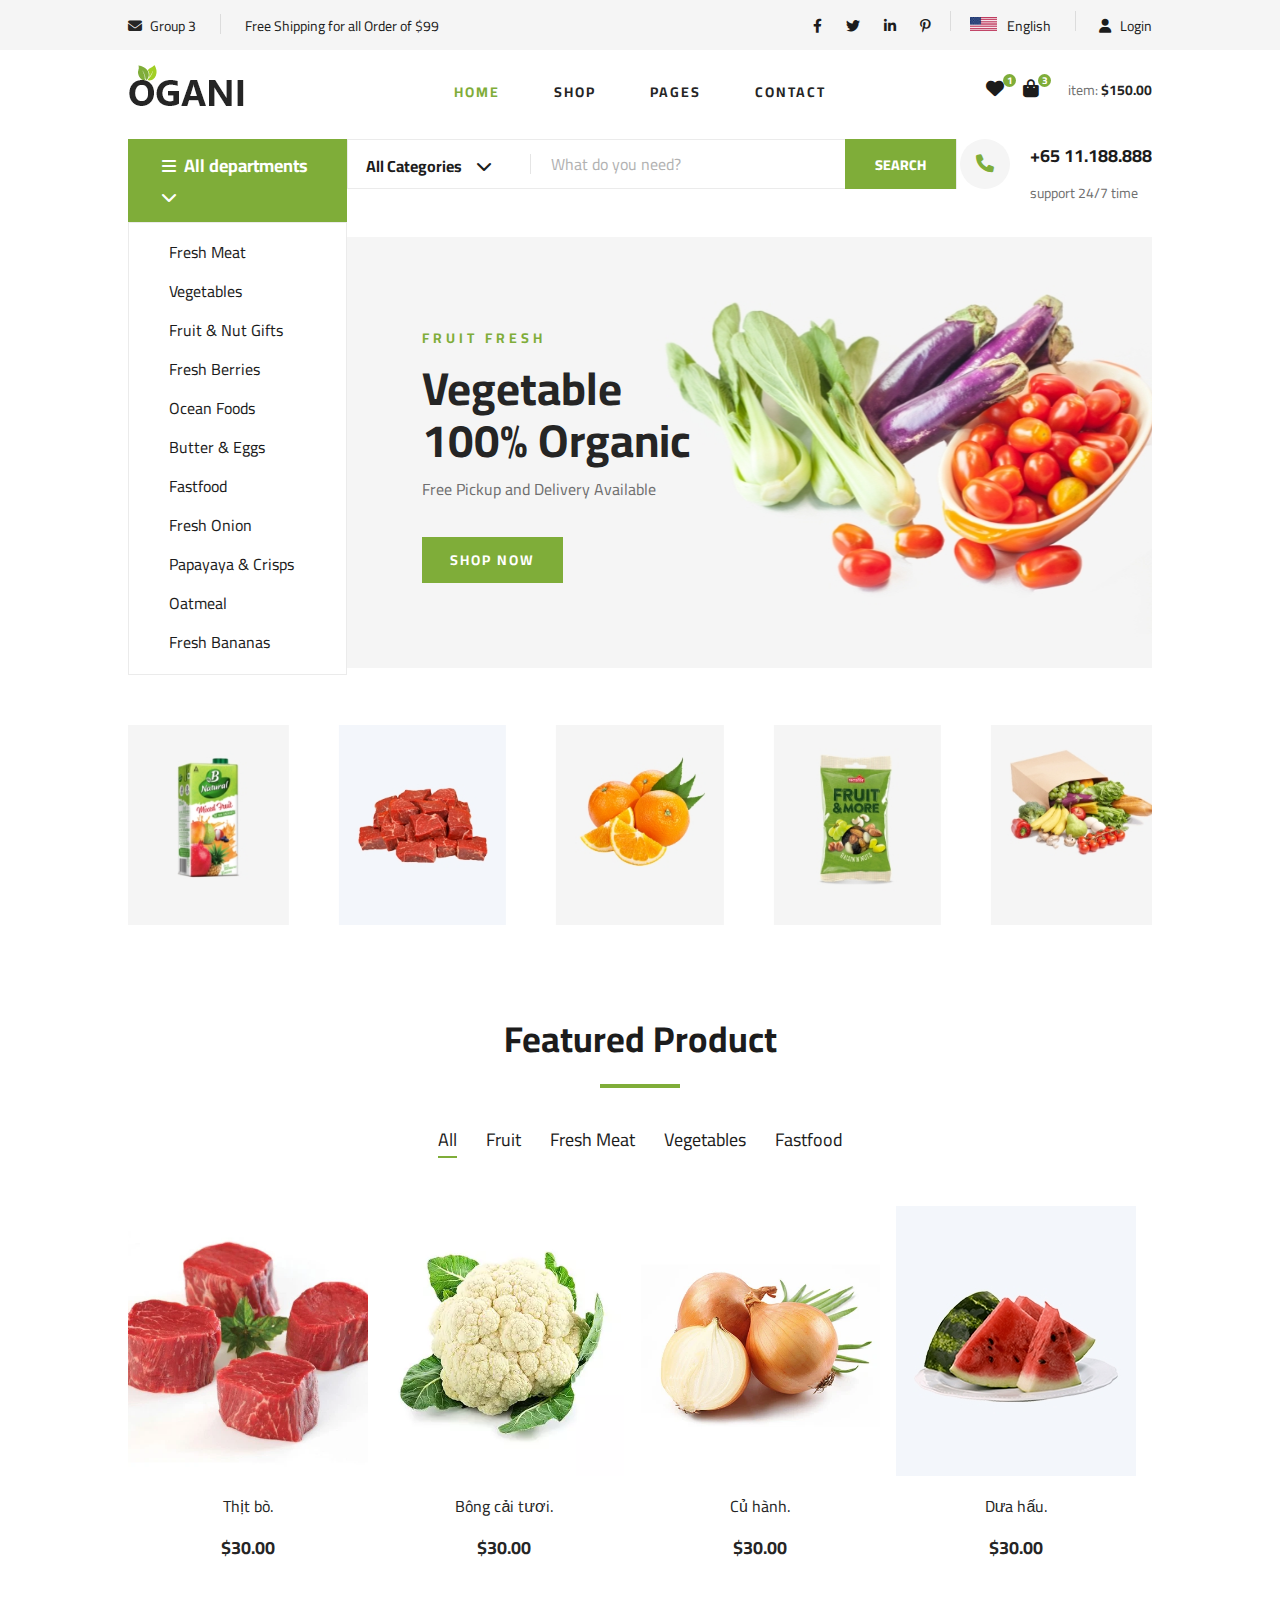
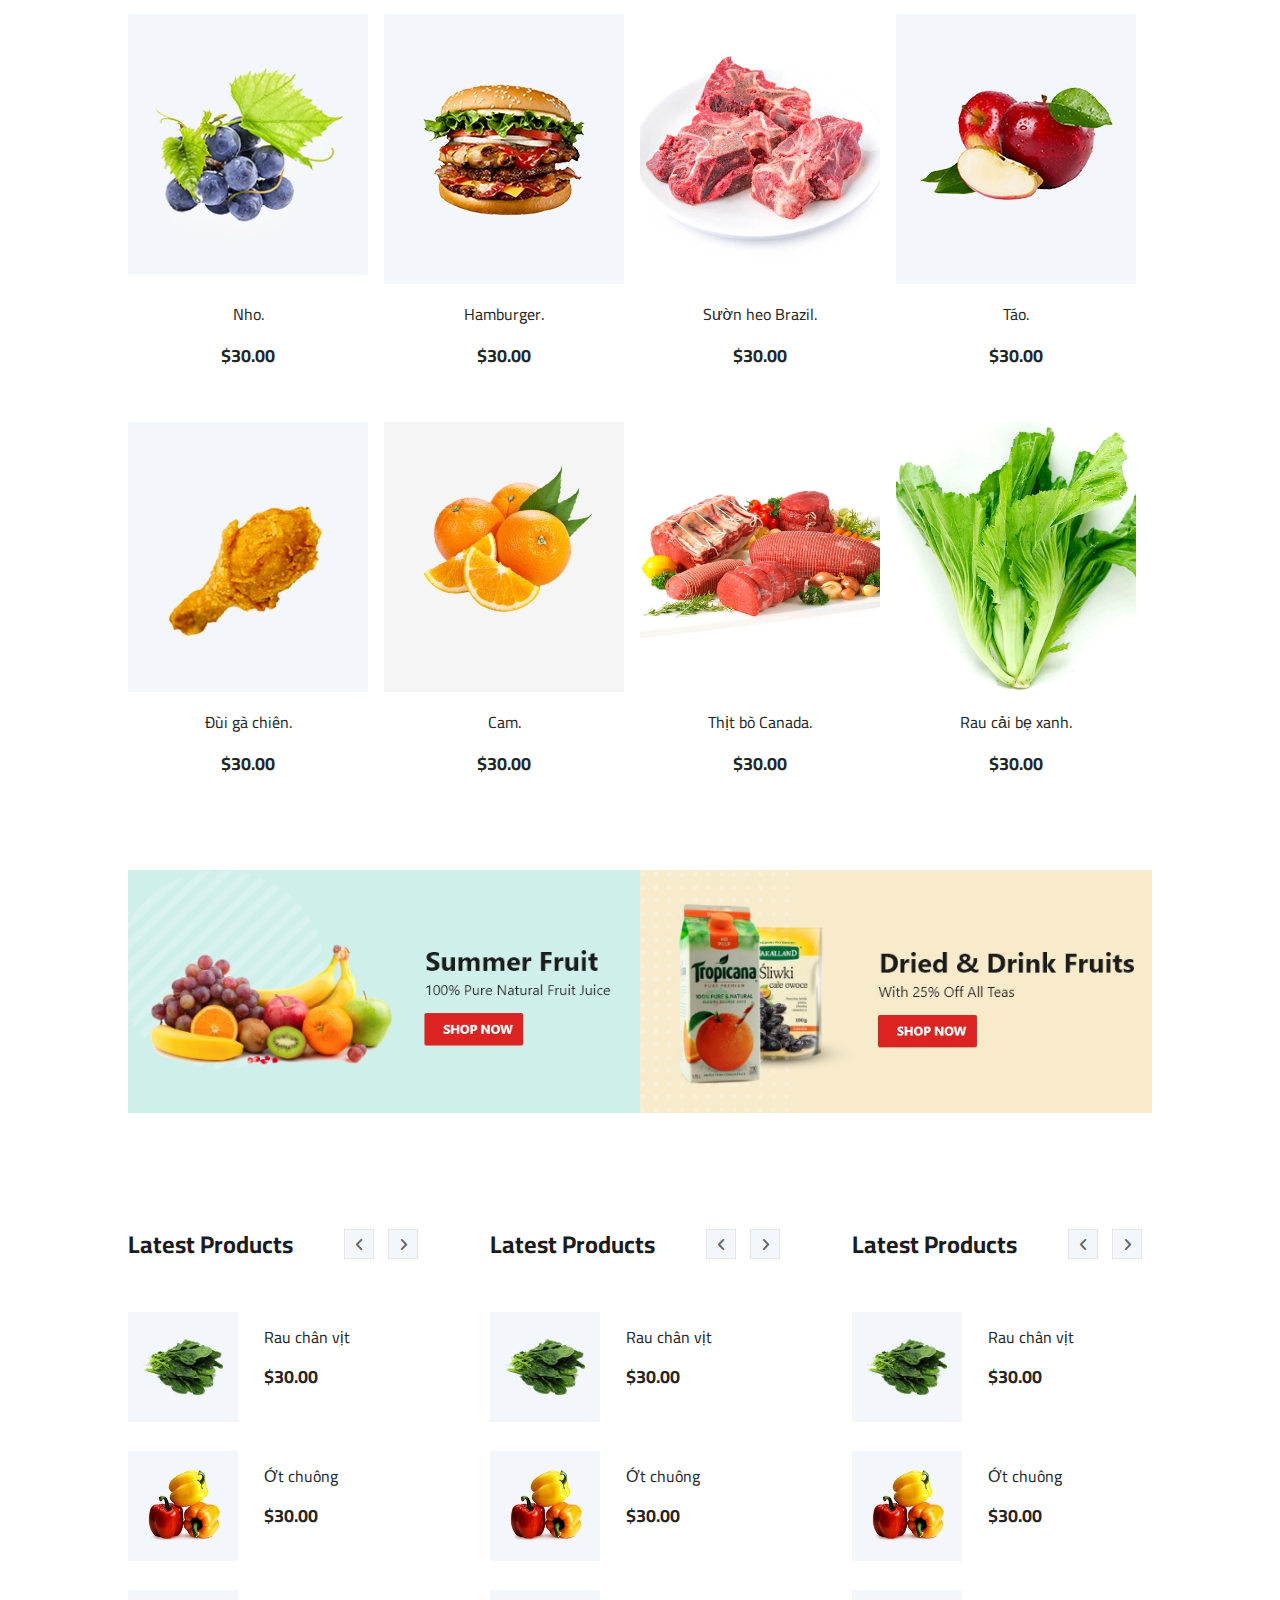
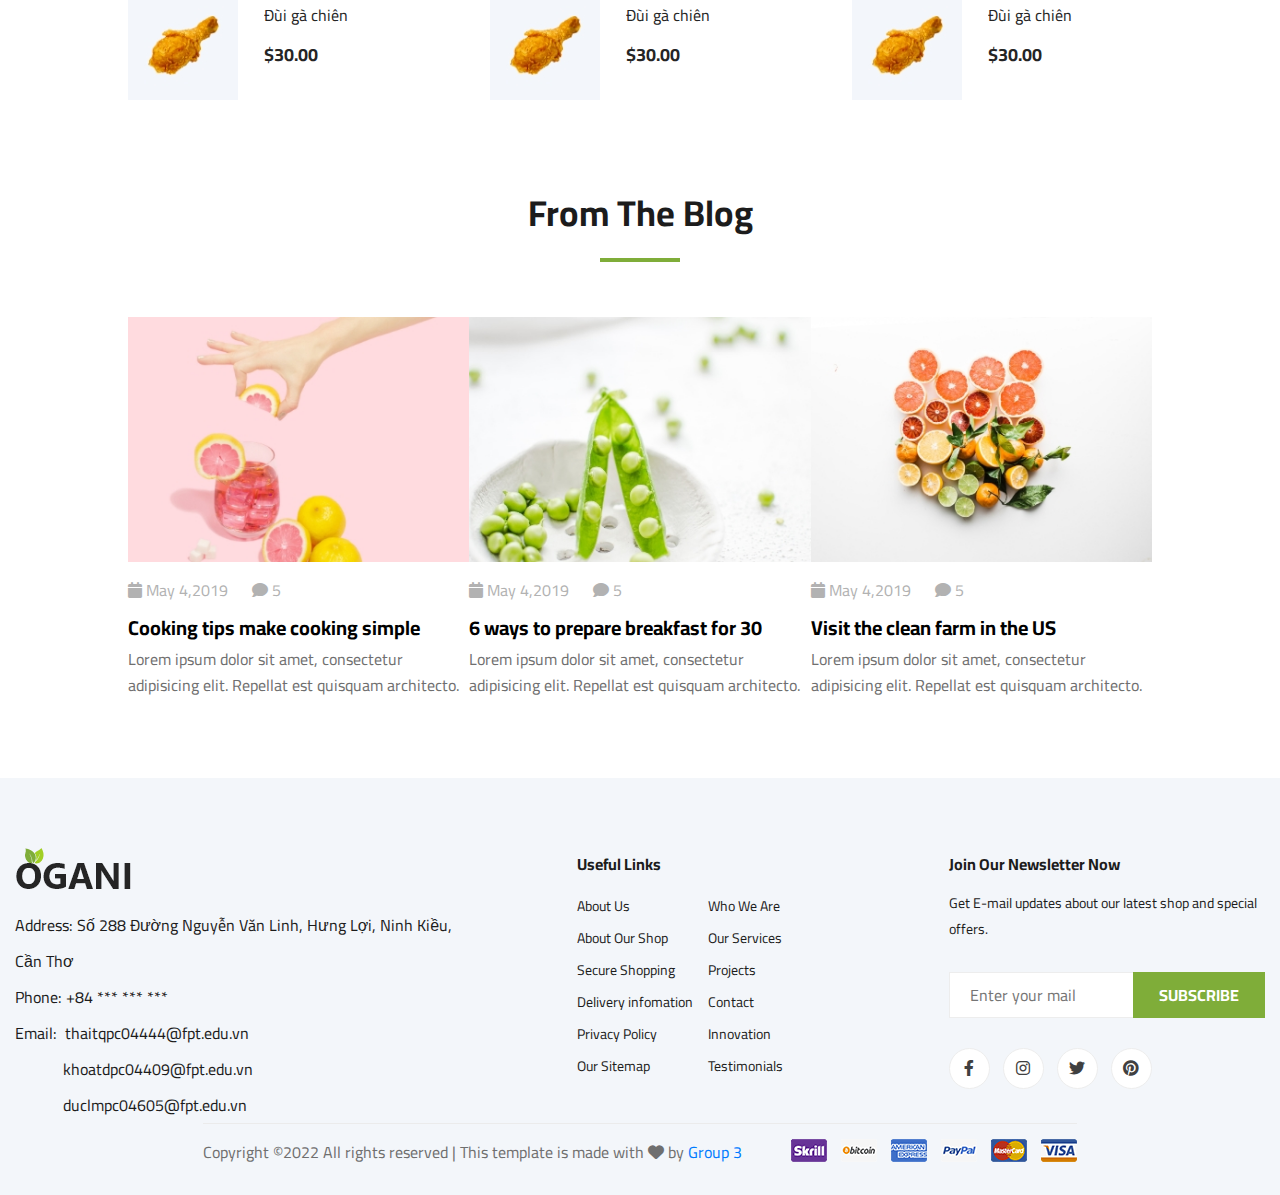
==== commit 2860c015: "ASM2" ====
--- a/index.html
+++ b/index.html
@@ -107,7 +107,8 @@
                     <div class="header__cart">
                         <ul>
                             <li><a href="#"><i class="fa fa-heart"></i> <span>1</span></a></li>
-                            <li><a href="#"><i class="fa fa-shopping-bag"></i> <span>3</span></a></li>
+                            <li><a href="./shopping-cart.html"><i class="fa fa-shopping-bag"></i> <span>3</span></a>
+                            </li>
                         </ul>
                         <div class="header__cart__price">item: <span>$150.00</span></div>
                     </div>
@@ -220,141 +221,141 @@
             <div class="row featured__filter featured__row">
                 <div class="col-lg-3  mix fresh-meat">
                     <div class="featured__item">
-                        <div class="featured__item__pic set-bg" data-setbg="img/featured/feature-1.jpg">
-                            <ul class="featured__item__pic__hover">
-                                <li><a href="#"><i class="fa fa-heart"></i></a></li>
-                                <li><a href="#"><i class="fa fa-retweet"></i></a></li>
-                                <li><a href="#"><i class="fa fa-shopping-cart"></i></a></li>
-                            </ul>
-                        </div>
-                        <div class="featured__item__text">
-                            <h6><a href="#">Lorem, ipsum dolor.</a></h6>
+                        <div class="featured__item__pic set-bg" data-setbg="img/featured/feature-1.webp">
+                            <ul class="featured__item__pic__hover">
+                                <li><a href="#"><i class="fa fa-heart"></i></a></li>
+                                <li><a href="#"><i class="fa fa-retweet"></i></a></li>
+                                <li><a href="#"><i class="fa fa-shopping-cart"></i></a></li>
+                            </ul>
+                        </div>
+                        <div class="featured__item__text">
+                            <h6><a href="#">Thịt bò.</a></h6>
+                            <h5>$30.00</h5>
+                        </div>
+                    </div>
+                </div>
+                <div class="col-lg-3  mix vegetables">
+                    <div class="featured__item">
+                        <div class="featured__item__pic set-bg" data-setbg="img/featured/feature-2.webp">
+                            <ul class="featured__item__pic__hover">
+                                <li><a href="#"><i class="fa fa-heart"></i></a></li>
+                                <li><a href="#"><i class="fa fa-retweet"></i></a></li>
+                                <li><a href="#"><i class="fa fa-shopping-cart"></i></a></li>
+                            </ul>
+                        </div>
+                        <div class="featured__item__text">
+                            <h6><a href="#">Bông cải tươi.</a></h6>
+                            <h5>$30.00</h5>
+                        </div>
+                    </div>
+                </div>
+                <div class="col-lg-3  mix vegetables">
+                    <div class="featured__item">
+                        <div class="featured__item__pic set-bg" data-setbg="img/featured/feature-3.webp">
+                            <ul class="featured__item__pic__hover">
+                                <li><a href="#"><i class="fa fa-heart"></i></a></li>
+                                <li><a href="#"><i class="fa fa-retweet"></i></a></li>
+                                <li><a href="#"><i class="fa fa-shopping-cart"></i></a></li>
+                            </ul>
+                        </div>
+                        <div class="featured__item__text">
+                            <h6><a href="#">Củ hành.</a></h6>
                             <h5>$30.00</h5>
                         </div>
                     </div>
                 </div>
                 <div class="col-lg-3  mix fruit">
                     <div class="featured__item">
-                        <div class="featured__item__pic set-bg" data-setbg="img/featured/feature-2.jpg">
-                            <ul class="featured__item__pic__hover">
-                                <li><a href="#"><i class="fa fa-heart"></i></a></li>
-                                <li><a href="#"><i class="fa fa-retweet"></i></a></li>
-                                <li><a href="#"><i class="fa fa-shopping-cart"></i></a></li>
-                            </ul>
-                        </div>
-                        <div class="featured__item__text">
-                            <h6><a href="#">Lorem, ipsum dolor.</a></h6>
+                        <div class="featured__item__pic set-bg" data-setbg="img/featured/feature-4.jpg">
+                            <ul class="featured__item__pic__hover">
+                                <li><a href="#"><i class="fa fa-heart"></i></a></li>
+                                <li><a href="#"><i class="fa fa-retweet"></i></a></li>
+                                <li><a href="#"><i class="fa fa-shopping-cart"></i></a></li>
+                            </ul>
+                        </div>
+                        <div class="featured__item__text">
+                            <h6><a href="#">Dưa hấu.</a></h6>
                             <h5>$30.00</h5>
                         </div>
                     </div>
                 </div>
                 <div class="col-lg-3  mix fruit">
                     <div class="featured__item">
-                        <div class="featured__item__pic set-bg" data-setbg="img/featured/feature-3.jpg">
-                            <ul class="featured__item__pic__hover">
-                                <li><a href="#"><i class="fa fa-heart"></i></a></li>
-                                <li><a href="#"><i class="fa fa-retweet"></i></a></li>
-                                <li><a href="#"><i class="fa fa-shopping-cart"></i></a></li>
-                            </ul>
-                        </div>
-                        <div class="featured__item__text">
-                            <h6><a href="#">Lorem, ipsum dolor.</a></h6>
+                        <div class="featured__item__pic set-bg" data-setbg="img/featured/feature-5.jpg">
+                            <ul class="featured__item__pic__hover">
+                                <li><a href="#"><i class="fa fa-heart"></i></a></li>
+                                <li><a href="#"><i class="fa fa-retweet"></i></a></li>
+                                <li><a href="#"><i class="fa fa-shopping-cart"></i></a></li>
+                            </ul>
+                        </div>
+                        <div class="featured__item__text">
+                            <h6><a href="#">Nho.</a></h6>
+                            <h5>$30.00</h5>
+                        </div>
+                    </div>
+                </div>
+                <div class="col-lg-3  mix fastfood">
+                    <div class="featured__item">
+                        <div class="featured__item__pic set-bg" data-setbg="img/featured/feature-6.jpg">
+                            <ul class="featured__item__pic__hover">
+                                <li><a href="#"><i class="fa fa-heart"></i></a></li>
+                                <li><a href="#"><i class="fa fa-retweet"></i></a></li>
+                                <li><a href="#"><i class="fa fa-shopping-cart"></i></a></li>
+                            </ul>
+                        </div>
+                        <div class="featured__item__text">
+                            <h6><a href="#">Hamburger.</a></h6>
+                            <h5>$30.00</h5>
+                        </div>
+                    </div>
+                </div>
+                <div class="col-lg-3  mix fresh-meat">
+                    <div class="featured__item">
+                        <div class="featured__item__pic set-bg" data-setbg="img/featured/feature-7.webp">
+                            <ul class="featured__item__pic__hover">
+                                <li><a href="#"><i class="fa fa-heart"></i></a></li>
+                                <li><a href="#"><i class="fa fa-retweet"></i></a></li>
+                                <li><a href="#"><i class="fa fa-shopping-cart"></i></a></li>
+                            </ul>
+                        </div>
+                        <div class="featured__item__text">
+                            <h6><a href="#">Sườn heo Brazil.</a></h6>
                             <h5>$30.00</h5>
                         </div>
                     </div>
                 </div>
                 <div class="col-lg-3  mix fruit">
                     <div class="featured__item">
-                        <div class="featured__item__pic set-bg" data-setbg="img/featured/feature-4.jpg">
-                            <ul class="featured__item__pic__hover">
-                                <li><a href="#"><i class="fa fa-heart"></i></a></li>
-                                <li><a href="#"><i class="fa fa-retweet"></i></a></li>
-                                <li><a href="#"><i class="fa fa-shopping-cart"></i></a></li>
-                            </ul>
-                        </div>
-                        <div class="featured__item__text">
-                            <h6><a href="#">Lorem, ipsum dolor.</a></h6>
+                        <div class="featured__item__pic set-bg" data-setbg="img/featured/feature-8.jpg">
+                            <ul class="featured__item__pic__hover">
+                                <li><a href="#"><i class="fa fa-heart"></i></a></li>
+                                <li><a href="#"><i class="fa fa-retweet"></i></a></li>
+                                <li><a href="#"><i class="fa fa-shopping-cart"></i></a></li>
+                            </ul>
+                        </div>
+                        <div class="featured__item__text">
+                            <h6><a href="#">Táo.</a></h6>
+                            <h5>$30.00</h5>
+                        </div>
+                    </div>
+                </div>
+                <div class="col-lg-3  mix fastfood">
+                    <div class="featured__item">
+                        <div class="featured__item__pic set-bg" data-setbg="img/featured/feature-9.jpg">
+                            <ul class="featured__item__pic__hover">
+                                <li><a href="#"><i class="fa fa-heart"></i></a></li>
+                                <li><a href="#"><i class="fa fa-retweet"></i></a></li>
+                                <li><a href="#"><i class="fa fa-shopping-cart"></i></a></li>
+                            </ul>
+                        </div>
+                        <div class="featured__item__text">
+                            <h6><a href="#">Đùi gà chiên.</a></h6>
                             <h5>$30.00</h5>
                         </div>
                     </div>
                 </div>
                 <div class="col-lg-3  mix fruit">
                     <div class="featured__item">
-                        <div class="featured__item__pic set-bg" data-setbg="img/featured/feature-5.jpg">
-                            <ul class="featured__item__pic__hover">
-                                <li><a href="#"><i class="fa fa-heart"></i></a></li>
-                                <li><a href="#"><i class="fa fa-retweet"></i></a></li>
-                                <li><a href="#"><i class="fa fa-shopping-cart"></i></a></li>
-                            </ul>
-                        </div>
-                        <div class="featured__item__text">
-                            <h6><a href="#">Lorem, ipsum dolor.</a></h6>
-                            <h5>$30.00</h5>
-                        </div>
-                    </div>
-                </div>
-                <div class="col-lg-3  mix fastfood">
-                    <div class="featured__item">
-                        <div class="featured__item__pic set-bg" data-setbg="img/featured/feature-6.jpg">
-                            <ul class="featured__item__pic__hover">
-                                <li><a href="#"><i class="fa fa-heart"></i></a></li>
-                                <li><a href="#"><i class="fa fa-retweet"></i></a></li>
-                                <li><a href="#"><i class="fa fa-shopping-cart"></i></a></li>
-                            </ul>
-                        </div>
-                        <div class="featured__item__text">
-                            <h6><a href="#">Lorem, ipsum dolor.</a></h6>
-                            <h5>$30.00</h5>
-                        </div>
-                    </div>
-                </div>
-                <div class="col-lg-3  mix fruit">
-                    <div class="featured__item">
-                        <div class="featured__item__pic set-bg" data-setbg="img/featured/feature-7.jpg">
-                            <ul class="featured__item__pic__hover">
-                                <li><a href="#"><i class="fa fa-heart"></i></a></li>
-                                <li><a href="#"><i class="fa fa-retweet"></i></a></li>
-                                <li><a href="#"><i class="fa fa-shopping-cart"></i></a></li>
-                            </ul>
-                        </div>
-                        <div class="featured__item__text">
-                            <h6><a href="#">Lorem, ipsum dolor.</a></h6>
-                            <h5>$30.00</h5>
-                        </div>
-                    </div>
-                </div>
-                <div class="col-lg-3  mix fruit">
-                    <div class="featured__item">
-                        <div class="featured__item__pic set-bg" data-setbg="img/featured/feature-8.jpg">
-                            <ul class="featured__item__pic__hover">
-                                <li><a href="#"><i class="fa fa-heart"></i></a></li>
-                                <li><a href="#"><i class="fa fa-retweet"></i></a></li>
-                                <li><a href="#"><i class="fa fa-shopping-cart"></i></a></li>
-                            </ul>
-                        </div>
-                        <div class="featured__item__text">
-                            <h6><a href="#">Lorem, ipsum dolor.</a></h6>
-                            <h5>$30.00</h5>
-                        </div>
-                    </div>
-                </div>
-                <div class="col-lg-3  mix fastfood">
-                    <div class="featured__item">
-                        <div class="featured__item__pic set-bg" data-setbg="img/featured/feature-9.jpg">
-                            <ul class="featured__item__pic__hover">
-                                <li><a href="#"><i class="fa fa-heart"></i></a></li>
-                                <li><a href="#"><i class="fa fa-retweet"></i></a></li>
-                                <li><a href="#"><i class="fa fa-shopping-cart"></i></a></li>
-                            </ul>
-                        </div>
-                        <div class="featured__item__text">
-                            <h6><a href="#">Lorem, ipsum dolor.</a></h6>
-                            <h5>$30.00</h5>
-                        </div>
-                    </div>
-                </div>
-                <div class="col-lg-3  mix fruit">
-                    <div class="featured__item">
                         <div class="featured__item__pic set-bg" data-setbg="img/featured/feature-10.jpg">
                             <ul class="featured__item__pic__hover">
                                 <li><a href="#"><i class="fa fa-heart"></i></a></li>
@@ -363,37 +364,37 @@
                             </ul>
                         </div>
                         <div class="featured__item__text">
-                            <h6><a href="#">Lorem, ipsum dolor.</a></h6>
+                            <h6><a href="#">Cam.</a></h6>
                             <h5>$30.00</h5>
                         </div>
                     </div>
                 </div>
                 <div class="col-lg-3  mix vegetables">
                     <div class="featured__item">
-                        <div class="featured__item__pic set-bg" data-setbg="img/featured/feature-11.jpg">
-                            <ul class="featured__item__pic__hover">
-                                <li><a href="#"><i class="fa fa-heart"></i></a></li>
-                                <li><a href="#"><i class="fa fa-retweet"></i></a></li>
-                                <li><a href="#"><i class="fa fa-shopping-cart"></i></a></li>
-                            </ul>
-                        </div>
-                        <div class="featured__item__text">
-                            <h6><a href="#">Lorem, ipsum dolor.</a></h6>
-                            <h5>$30.00</h5>
-                        </div>
-                    </div>
-                </div>
-                <div class="col-lg-3  mix vegetables">
-                    <div class="featured__item">
-                        <div class="featured__item__pic set-bg" data-setbg="img/featured/feature-12.jpg">
-                            <ul class="featured__item__pic__hover">
-                                <li><a href="#"><i class="fa fa-heart"></i></a></li>
-                                <li><a href="#"><i class="fa fa-retweet"></i></a></li>
-                                <li><a href="#"><i class="fa fa-shopping-cart"></i></a></li>
-                            </ul>
-                        </div>
-                        <div class="featured__item__text">
-                            <h6><a href="#">Lorem, ipsum dolor.</a></h6>
+                        <div class="featured__item__pic set-bg" data-setbg="img/featured/2.webp">
+                            <ul class="featured__item__pic__hover">
+                                <li><a href="#"><i class="fa fa-heart"></i></a></li>
+                                <li><a href="#"><i class="fa fa-retweet"></i></a></li>
+                                <li><a href="#"><i class="fa fa-shopping-cart"></i></a></li>
+                            </ul>
+                        </div>
+                        <div class="featured__item__text">
+                            <h6><a href="#">Thịt bò Canada.</a></h6>
+                            <h5>$30.00</h5>
+                        </div>
+                    </div>
+                </div>
+                <div class="col-lg-3  mix fresh-meat">
+                    <div class="featured__item">
+                        <div class="featured__item__pic set-bg" data-setbg="img/featured/17.webp">
+                            <ul class="featured__item__pic__hover">
+                                <li><a href="#"><i class="fa fa-heart"></i></a></li>
+                                <li><a href="#"><i class="fa fa-retweet"></i></a></li>
+                                <li><a href="#"><i class="fa fa-shopping-cart"></i></a></li>
+                            </ul>
+                        </div>
+                        <div class="featured__item__text">
+                            <h6><a href="#">Rau cải bẹ xanh.</a></h6>
                             <h5>$30.00</h5>
                         </div>
                     </div>
@@ -426,112 +427,142 @@
     <section class="latest-product spad">
         <div class="container">
             <div class="row">
-                <div class="col-lg-4 col-md-6">
-                    <div class="latest-product__text">
-                        <h4>Latest Products</h4>
-                        <div class="latest-product__slider owl-carousel">
-                            <div class="latest-prdouct__slider__item">
-                                <a href="#" class="latest-product__item">
-                                    <div class="latest-product__item__pic">
-                                        <img src="img/latest-product/lp-1.jpg" alt="">
-                                    </div>
-                                    <div class="latest-product__item__text">
-                                        <h6>Lorem, ipsum dolor.</h6>
-                                        <span>$30.00</span>
-                                    </div>
-                                </a>
-                                <a href="#" class="latest-product__item">
-                                    <div class="latest-product__item__pic">
-                                        <img src="img/latest-product/lp-2.jpg" alt="">
-                                    </div>
-                                    <div class="latest-product__item__text">
-                                        <h6>Lorem, ipsum dolor.</h6>
-                                        <span>$30.00</span>
-                                    </div>
-                                </a>
-                                <a href="#" class="latest-product__item">
-                                    <div class="latest-product__item__pic">
-                                        <img src="img/latest-product/lp-3.jpg" alt="">
-                                    </div>
-                                    <div class="latest-product__item__text">
-                                        <h6>Lorem, ipsum dolor.</h6>
-                                        <span>$30.00</span>
-                                    </div>
-                                </a>
-                            </div>
-                        </div>
-                    </div>
-                </div>
-                <div class="col-lg-4 col-md-6">
-                    <div class="latest-product__text">
-                        <h4>Top Rated Products</h4>
-                        <div class="latest-product__slider owl-carousel">
-                            <div class="latest-prdouct__slider__item">
-                                <a href="#" class="latest-product__item">
-                                    <div class="latest-product__item__pic">
-                                        <img src="img/latest-product/lp-1.jpg" alt="">
-                                    </div>
-                                    <div class="latest-product__item__text">
-                                        <h6>Lorem, ipsum dolor.</h6>
-                                        <span>$30.00</span>
-                                    </div>
-                                </a>
-                                <a href="#" class="latest-product__item">
-                                    <div class="latest-product__item__pic">
-                                        <img src="img/latest-product/lp-2.jpg" alt="">
-                                    </div>
-                                    <div class="latest-product__item__text">
-                                        <h6>Lorem, ipsum dolor.</h6>
-                                        <span>$30.00</span>
-                                    </div>
-                                </a>
-                                <a href="#" class="latest-product__item">
-                                    <div class="latest-product__item__pic">
-                                        <img src="img/latest-product/lp-3.jpg" alt="">
-                                    </div>
-                                    <div class="latest-product__item__text">
-                                        <h6>Lorem, ipsum dolor.</h6>
-                                        <span>$30.00</span>
-                                    </div>
-                                </a>
-                            </div>
-                        </div>
-                    </div>
-                </div>
-                <div class="col-lg-4 col-md-6">
-                    <div class="latest-product__text">
-                        <h4>Review Products</h4>
-                        <div class="latest-product__slider owl-carousel">
-                            <div class="latest-prdouct__slider__item">
-                                <a href="#" class="latest-product__item">
-                                    <div class="latest-product__item__pic">
-                                        <img src="img/latest-product/lp-1.jpg" alt="">
-                                    </div>
-                                    <div class="latest-product__item__text">
-                                        <h6>Lorem, ipsum dolor.</h6>
-                                        <span>$30.00</span>
-                                    </div>
-                                </a>
-                                <a href="#" class="latest-product__item">
-                                    <div class="latest-product__item__pic">
-                                        <img src="img/latest-product/lp-2.jpg" alt="">
-                                    </div>
-                                    <div class="latest-product__item__text">
-                                        <h6>Lorem, ipsum dolor.</h6>
-                                        <span>$30.00</span>
-                                    </div>
-                                </a>
-                                <a href="#" class="latest-product__item">
-                                    <div class="latest-product__item__pic">
-                                        <img src="img/latest-product/lp-3.jpg" alt="">
-                                    </div>
-                                    <div class="latest-product__item__text">
-                                        <h6>Lorem, ipsum dolor.</h6>
-                                        <span>$30.00</span>
-                                    </div>
-                                </a>
-                            </div>
-                        </div>
+                <div class="col-lg-4 col-md-6 size-item">
+                    <div class="latest-product__text-wrapper">
+                        <div class="latest-product__text">
+                            <h4>Latest Products</h4>
+                            <div class="owl-nav">
+                                <button type="button" role="presentation" class="owl-prev">
+                                    <span><i class="fa-solid fa-angle-left"></i>
+                                        <span></span>
+                                    </span>
+                                </button>
+                                <button type="button" role="presentation" class="owl-next">
+                                    <span><i class="fa-solid fa-angle-right"></i>
+                                        <span></span>
+                                    </span>
+                                </button>
+                            </div>
+                        </div>
+                        <a href="#" class="latest-product__item">
+                            <div class="latest-product__item__pic">
+                                <img src="./img/latest-product/lp-1.jpg" alt="">
+                            </div>
+                            <div class="latest-product__item__text">
+                                <h6>Rau chân vịt</h6>
+                                <span>$30.00</span>
+                            </div>
+                        </a>
+                        <a href="#" class="latest-product__item">
+                            <div class="latest-product__item__pic">
+                                <img src="./img/latest-product/lp-2.jpg" alt="">
+                            </div>
+                            <div class="latest-product__item__text">
+                                <h6>Ớt chuông</h6>
+                                <span>$30.00</span>
+                            </div>
+                        </a>
+                        <a href="#" class="latest-product__item">
+                            <div class="latest-product__item__pic">
+                                <img src="./img/latest-product/lp-3.jpg" alt="">
+                            </div>
+                            <div class="latest-product__item__text">
+                                <h6>Đùi gà chiên</h6>
+                                <span>$30.00</span>
+                            </div>
+                        </a>
+                    </div>
+                </div>
+                <div class="col-lg-4 col-md-6 size-item">
+                    <div class="latest-product__text-wrapper">
+                        <div class="latest-product__text">
+                            <h4>Latest Products</h4>
+                            <div class="owl-nav">
+                                <button type="button" role="presentation" class="owl-prev">
+                                    <span><i class="fa-solid fa-angle-left"></i>
+                                        <span></span>
+                                    </span>
+                                </button>
+                                <button type="button" role="presentation" class="owl-next">
+                                    <span><i class="fa-solid fa-angle-right"></i>
+                                        <span></span>
+                                    </span>
+                                </button>
+                            </div>
+                        </div>
+                        <a href="#" class="latest-product__item">
+                            <div class="latest-product__item__pic">
+                                <img src="./img/latest-product/lp-1.jpg" alt="">
+                            </div>
+                            <div class="latest-product__item__text">
+                                <h6>Rau chân vịt</h6>
+                                <span>$30.00</span>
+                            </div>
+                        </a>
+                        <a href="#" class="latest-product__item">
+                            <div class="latest-product__item__pic">
+                                <img src="./img/latest-product/lp-2.jpg" alt="">
+                            </div>
+                            <div class="latest-product__item__text">
+                                <h6>Ớt chuông</h6>
+                                <span>$30.00</span>
+                            </div>
+                        </a>
+                        <a href="#" class="latest-product__item">
+                            <div class="latest-product__item__pic">
+                                <img src="./img/latest-product/lp-3.jpg" alt="">
+                            </div>
+                            <div class="latest-product__item__text">
+                                <h6>Đùi gà chiên</h6>
+                                <span>$30.00</span>
+                            </div>
+                        </a>
+                    </div>
+                </div>
+                <div class="col-lg-4 col-md-6 size-item">
+                    <div class="latest-product__text-wrapper">
+                        <div class="latest-product__text">
+                            <h4>Latest Products</h4>
+                            <div class="owl-nav">
+                                <button type="button" role="presentation" class="owl-prev">
+                                    <span><i class="fa-solid fa-angle-left"></i>
+                                        <span></span>
+                                    </span>
+                                </button>
+                                <button type="button" role="presentation" class="owl-next">
+                                    <span><i class="fa-solid fa-angle-right"></i>
+                                        <span></span>
+                                    </span>
+                                </button>
+                            </div>
+                        </div>
+                        <a href="#" class="latest-product__item">
+                            <div class="latest-product__item__pic">
+                                <img src="./img/latest-product/lp-1.jpg" alt="">
+                            </div>
+                            <div class="latest-product__item__text">
+                                <h6>Rau chân vịt</h6>
+                                <span>$30.00</span>
+                            </div>
+                        </a>
+                        <a href="#" class="latest-product__item">
+                            <div class="latest-product__item__pic">
+                                <img src="./img/latest-product/lp-2.jpg" alt="">
+                            </div>
+                            <div class="latest-product__item__text">
+                                <h6>Ớt chuông</h6>
+                                <span>$30.00</span>
+                            </div>
+                        </a>
+                        <a href="#" class="latest-product__item">
+                            <div class="latest-product__item__pic">
+                                <img src="./img/latest-product/lp-3.jpg" alt="">
+                            </div>
+                            <div class="latest-product__item__text">
+                                <h6>Đùi gà chiên</h6>
+                                <span>$30.00</span>
+                            </div>
+                        </a>
                     </div>
                 </div>
             </div>
--- a/css/style.css
+++ b/css/style.css
@@ -29,7 +29,6 @@
 
 .spad {
     padding-top: 100px;
-    padding-bottom: 100px;
 }
 
 .text-white h1,
@@ -800,9 +799,15 @@
 
 /* Latest Product */
 
-.latest-product {
-    padding-top: 80px;
-    padding-bottom: 0;
+
+.size-item {
+    width: 300px;
+}
+
+.latest-product__text {
+    display: flex;
+    justify-content: space-between;
+    align-items: center;
 }
 
 .latest-product__text h4 {
@@ -811,23 +816,43 @@
     margin-bottom: 45px;
 }
 
-.latest-product__slider.owl-carousel .owl-nav {
+.latest-product__text-wrapper {
+    display: flex;
+    flex-direction: column;
+}
+
+.latest-product__slider.owl-carousel.owl-nav {
     position: absolute;
     right: 20px;
     top: -75px;
 }
 
-.latest-product__slider.owl-carousel .owl-nav button {
+.latest-product__text .owl-nav button {
+    height: 30px;
+    width: 30px;
+    background-color: #F3F6FA;
+    border: 1px solid #e6e6e6;
+    font-size: 14px;
+    color: #636363;
+    margin-right: 10px;
+    line-height: 30px;
+    text-align: center;
+    margin-bottom: 45px;
+}
+
+/* .latest-product__slider.owl-carousel .owl-nav button {
     height: 30px;
     width: 30px;
     background: #F3F6FA;
     border: 1px solid #e6e6e6;
     font-size: 14px;
     color: #636363;
-    margin-right: 10px;
+    margin-right: 8px;
     line-height: 30px;
     text-align: center;
 }
+
+*/
 
 .latest-product__slider.owl-carousel .owl-nav button span {
     font-weight: 700;
@@ -1051,4 +1076,77 @@
 
 .footer_copyright_payment img {
     width: 100%;
+}
+
+.featured__item:hover .featured__item__pic .featured__item__pic__hover {
+    bottom: 20px;
+}
+
+.featured__item__pic {
+    height: 270px;
+    position: relative;
+    overflow: hidden;
+    background-position: center center;
+}
+
+.featured__item__pic__hover {
+    position: absolute;
+    left: 0;
+    bottom: -50px;
+    width: 100%;
+    text-align: center;
+    -webkit-transition: all, 0.5s;
+    -moz-transition: all, 0.5s;
+    -ms-transition: all, 0.5s;
+    -o-transition: all, 0.5s;
+    transition: all, 0.5s;
+    text-decoration: none;
+}
+
+.featured__item__pic__hover li {
+    list-style: none;
+    display: inline-block;
+    margin-right: 6px;
+}
+
+.featured__item__pic__hover li:last-child {
+    margin-right: 0;
+}
+
+.featured__item__pic__hover li:hover a {
+    background: #7fad39;
+    border-color: #7fad39;
+}
+
+.featured__item__pic__hover li:hover a i {
+    color: #ffffff;
+    transform: rotate(360deg);
+}
+
+.featured__item__pic__hover li a {
+    font-size: 16px;
+    color: #1c1c1c;
+    height: 40px;
+    width: 40px;
+    line-height: 40px;
+    text-align: center;
+    border: 1px solid #ebebeb;
+    background: #ffffff;
+    display: block;
+    border-radius: 50%;
+    -webkit-transition: all, 0.5s;
+    -moz-transition: all, 0.5s;
+    -ms-transition: all, 0.5s;
+    -o-transition: all, 0.5s;
+    transition: all, 0.5s;
+}
+
+.featured__item__pic__hover li a i {
+    position: relative;
+    transform: rotate(0);
+    -webkit-transition: all, 0.3s;
+    -moz-transition: all, 0.3s;
+    -ms-transition: all, 0.3s;
+    -o-transition: all, 0.3s;
+    transition: all, 0.3s;
 }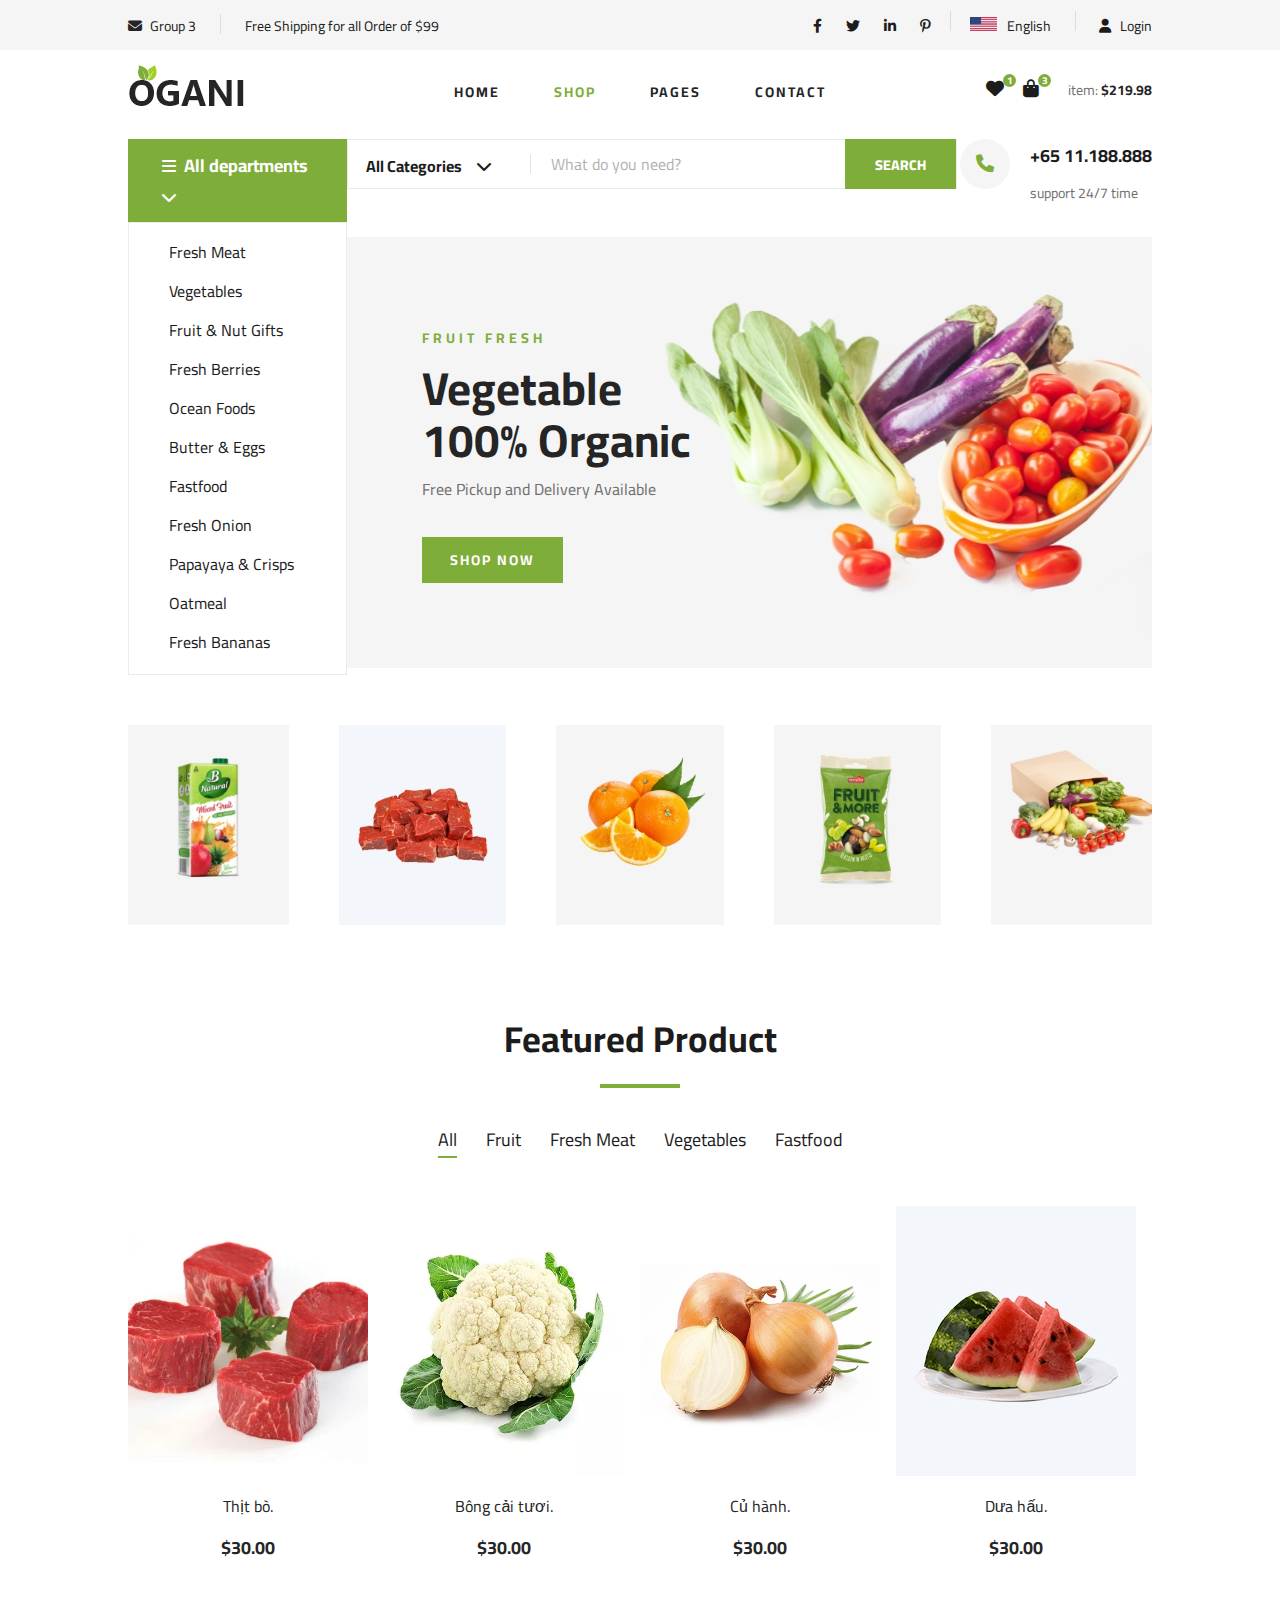
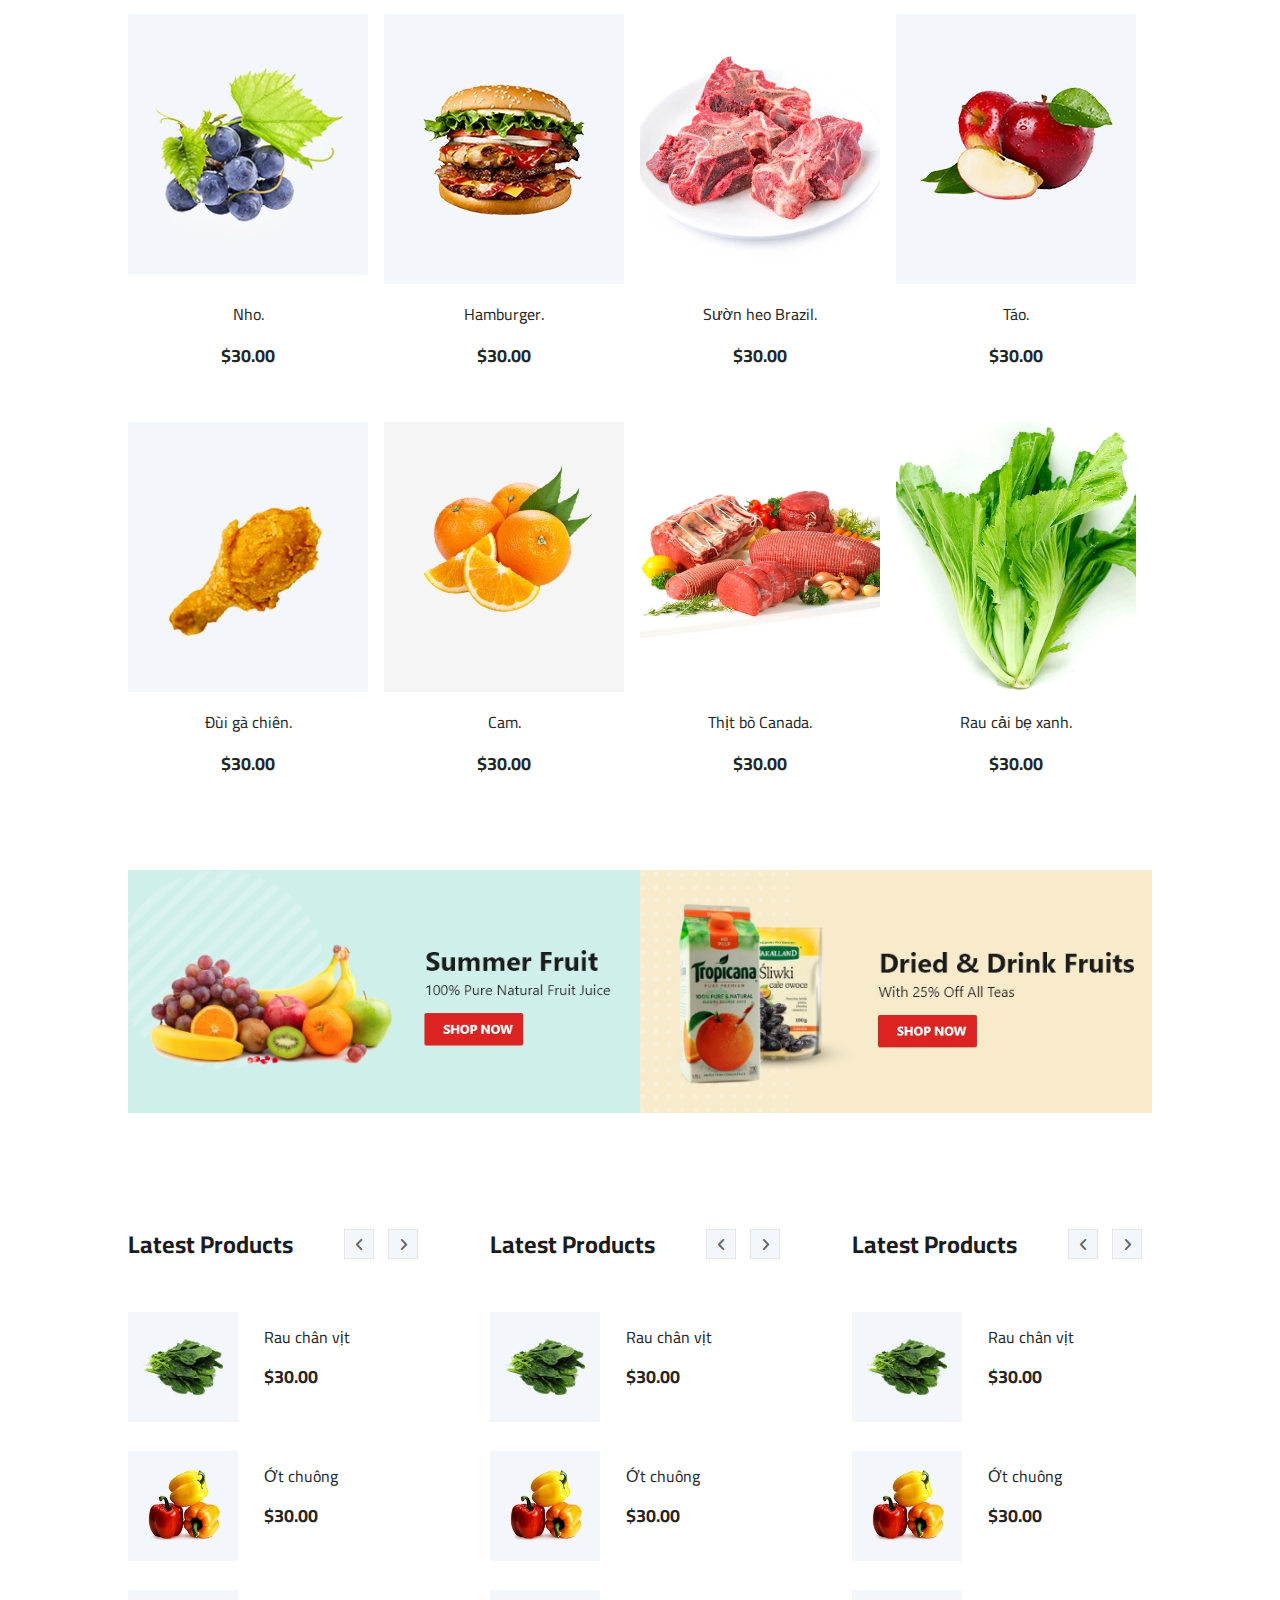
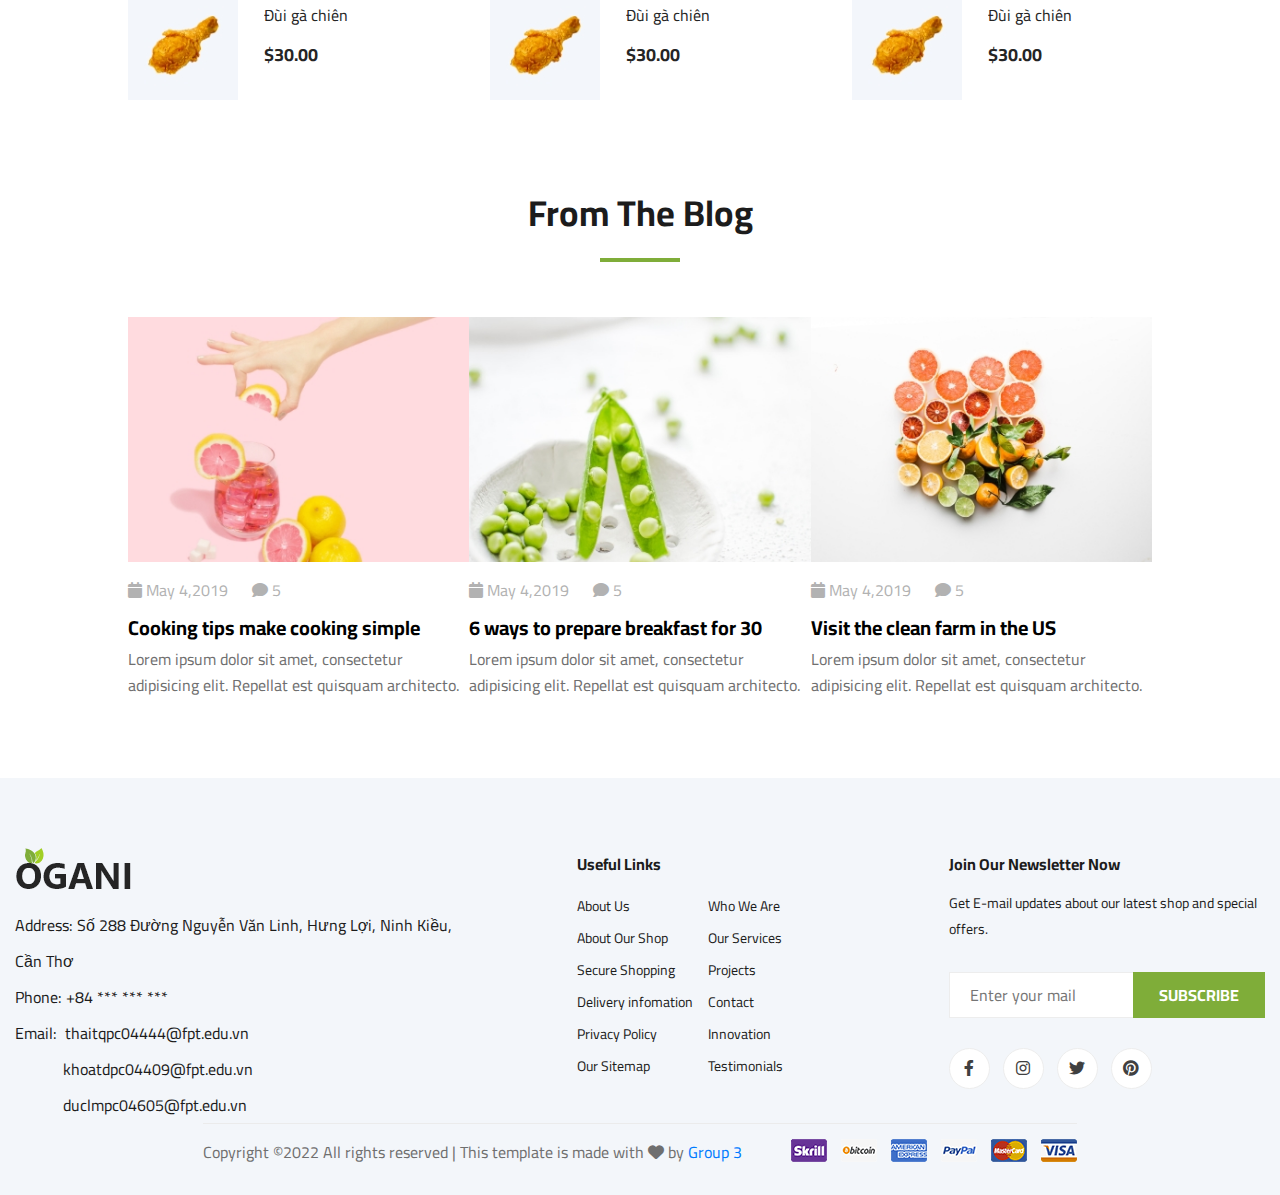
==== commit 6a0ef7d5: "ASM group3" ====
--- a/index.html
+++ b/index.html
@@ -36,7 +36,6 @@
             <div class="bar bar8"></div>
         </div>
     </div>
-    <!-- Header Section Begin -->
     <header class="header">
         <div class="header__top">
             <div class="container">
@@ -62,7 +61,7 @@
                                 <div>English</div>
                                 <span class="arrow_carrot-down"></span>
                                 <ul>
-                                    <li><a href="#">Vietnam</a></li>
+                                    <li><a href="#">Spanis</a></li>
                                     <li><a href="#">English</a></li>
                                 </ul>
                             </div>
@@ -84,10 +83,10 @@
                 <div class="col-lg-6">
                     <nav class="header__menu">
                         <ul>
-                            <li class="active">
+                            <li>
                                 <a href="./index.html">Home</a>
                             </li>
-                            <li>
+                            <li class="active">
                                 <a href="./shop-grid.html">Shop</a>
                             </li>
                             <li>
@@ -108,9 +107,8 @@
                         <ul>
                             <li><a href="#"><i class="fa fa-heart"></i> <span>1</span></a></li>
                             <li><a href="./shopping-cart.html"><i class="fa fa-shopping-bag"></i> <span>3</span></a>
-                            </li>
                         </ul>
-                        <div class="header__cart__price">item: <span>$150.00</span></div>
+                        <div class="header__cart__price">item: <span>$219.98</span></div>
                     </div>
                 </div>
             </div>
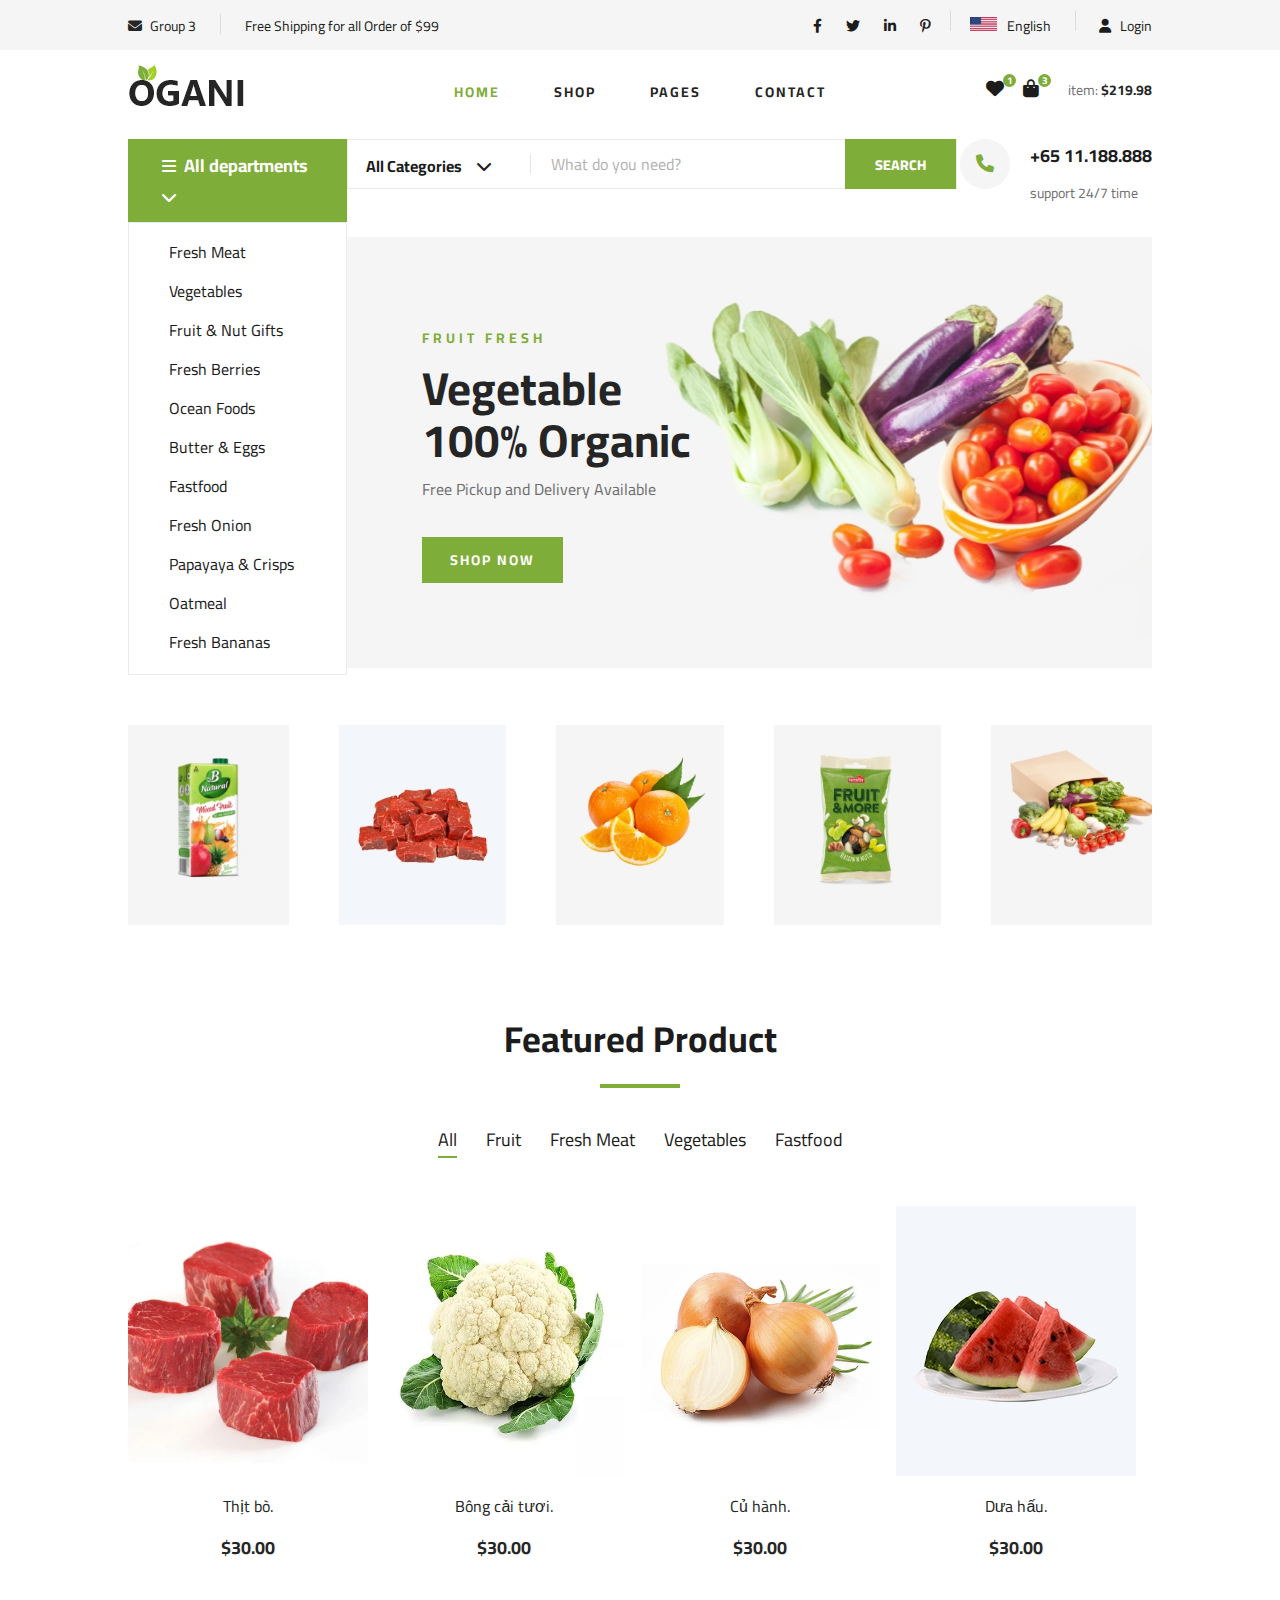
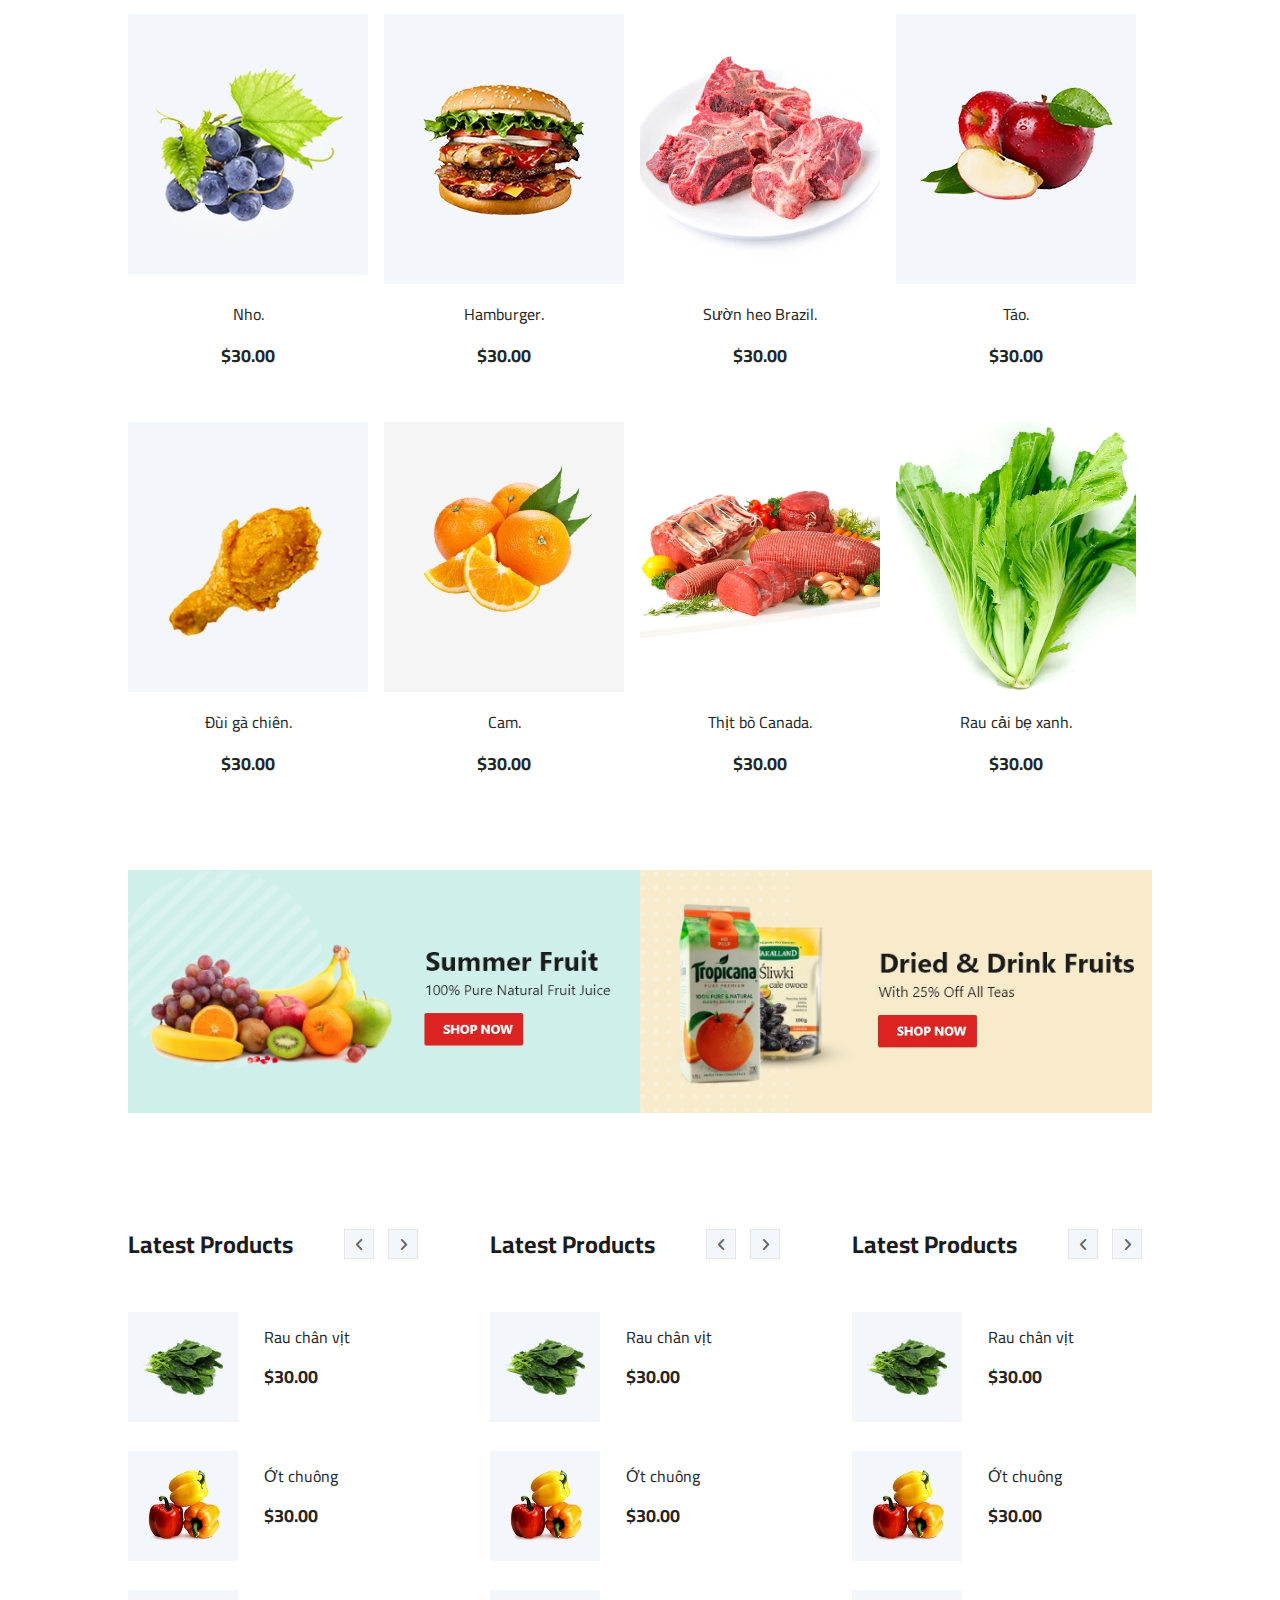
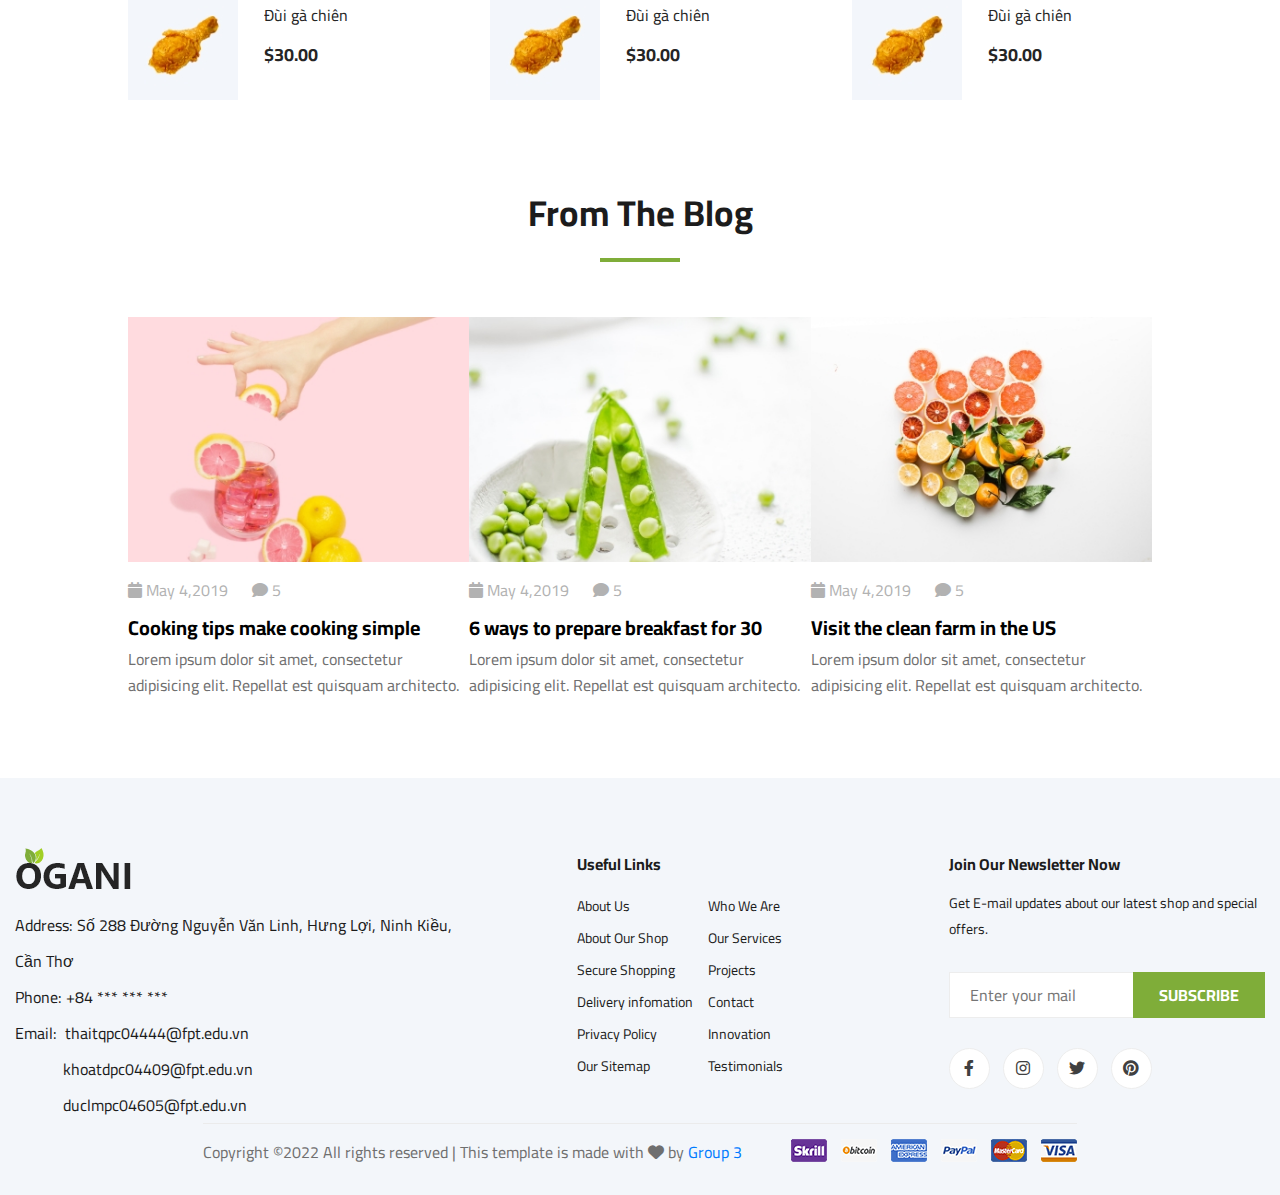
==== commit 92a4cc40: "ASM" ====
--- a/index.html
+++ b/index.html
@@ -83,10 +83,10 @@
                 <div class="col-lg-6">
                     <nav class="header__menu">
                         <ul>
-                            <li>
+                            <li class="active">
                                 <a href="./index.html">Home</a>
                             </li>
-                            <li class="active">
+                            <li>
                                 <a href="./shop-grid.html">Shop</a>
                             </li>
                             <li>
